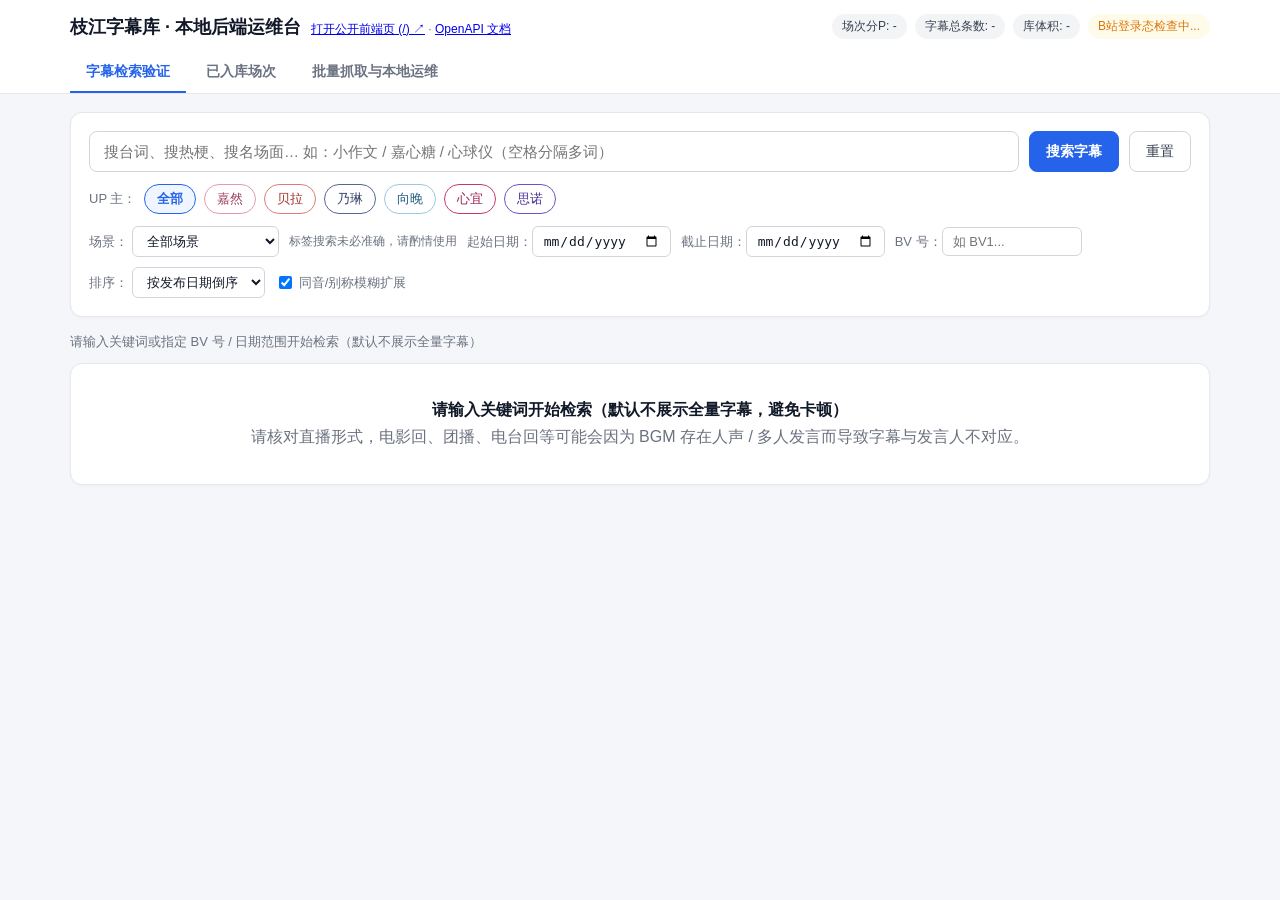
==== backend/debug_console.html @ adb880f2 "feat: initial release of Zhijiang live replay subtitle corpus & search" ====
<!doctype html>
<html lang="zh-CN">
<head>
  <meta charset="utf-8" />
  <meta name="viewport" content="width=device-width, initial-scale=1" />
  <title>枝江字幕库 · 本地后端调试台</title>
  <style>
    :root {
      --bg: #f4f6f9;
      --surface: #ffffff;
      --border: #e5e7eb;
      --text: #111827;
      --muted: #6b7280;
      --primary: #2563eb;
      --primary-soft: #eff6ff;
      --ok: #059669;
      --ok-soft: #ecfdf5;
      --warn: #d97706;
      --warn-soft: #fffbeb;
      --purple: #6d28d9;
      --purple-soft: #f5f3ff;
    }
    * { box-sizing: border-box; }
    body {
      margin: 0;
      background: var(--bg);
      color: var(--text);
      font-family: -apple-system, BlinkMacSystemFont, "Segoe UI", "PingFang SC", "Microsoft YaHei", sans-serif;
    }
    header { background: var(--surface); border-bottom: 1px solid var(--border); position: sticky; top: 0; z-index: 20; }
    .header-inner {
      max-width: 1180px; margin: 0 auto; padding: 14px 20px;
      display: flex; flex-wrap: wrap; align-items: center; justify-content: space-between; gap: 12px;
    }
    .brand { display: flex; align-items: baseline; gap: 10px; }
    .brand h1 { margin: 0; font-size: 18px; font-weight: 700; }
    .brand span { font-size: 12px; color: var(--muted); }
    .stat-pills { display: flex; flex-wrap: wrap; gap: 8px; align-items: center; font-size: 12px; }
    .pill { padding: 4px 10px; border-radius: 999px; background: #f3f4f6; color: #374151; font-weight: 500; }
    .pill.ok { background: var(--ok-soft); color: var(--ok); }
    .pill.warn { background: var(--warn-soft); color: var(--warn); cursor: pointer; }
    .tabs { max-width: 1180px; margin: 0 auto; padding: 0 20px; display: flex; gap: 4px; }
    .tab-btn {
      background: transparent; border: none; border-bottom: 2px solid transparent;
      padding: 10px 16px; font-size: 14px; font-weight: 600; color: var(--muted); cursor: pointer;
    }
    .tab-btn.active { color: var(--primary); border-bottom-color: var(--primary); }
    .container { max-width: 1180px; margin: 18px auto 56px; padding: 0 20px; }
    .panel {
      background: var(--surface); border: 1px solid var(--border); border-radius: 12px;
      padding: 18px; margin-bottom: 16px; box-shadow: 0 1px 3px rgba(0,0,0,0.03);
    }
    .search-bar { display: flex; gap: 10px; flex-wrap: wrap; }
    .search-bar input[type="text"] {
      flex: 1; min-width: 260px; padding: 11px 14px; font-size: 15px;
      border: 1px solid #d1d5db; border-radius: 8px; outline: none;
    }
    .search-bar input[type="text"]:focus { border-color: var(--primary); box-shadow: 0 0 0 3px rgba(37,99,235,0.12); }
    button.btn {
      padding: 9px 16px; border-radius: 8px; border: 1px solid var(--primary);
      background: var(--primary); color: #fff; font-size: 14px; font-weight: 600; cursor: pointer;
    }
    button.btn:hover { background: #1d4ed8; }
    button.btn.sec { background: #fff; color: #374151; border-color: #d1d5db; font-weight: 500; }
    button.btn.sec:hover { background: #f9fafb; }
    button.btn:disabled { opacity: 0.45; cursor: not-allowed; }
    .chips { display: flex; flex-wrap: wrap; gap: 8px; margin-top: 12px; align-items: center; }
    .chip {
      padding: 5px 12px; border-radius: 999px; border: 1px solid #d1d5db;
      background: #fff; font-size: 13px; cursor: pointer; color: #374151;
    }
    .chip.active { background: var(--primary-soft); border-color: var(--primary); color: var(--primary); font-weight: 600; }
    .filters-row {
      display: flex; flex-wrap: wrap; gap: 10px; margin-top: 12px; align-items: center;
      font-size: 13px; color: var(--muted);
    }
    .filters-row select, .filters-row input {
      padding: 6px 10px; border: 1px solid #d1d5db; border-radius: 6px;
      font-size: 13px; background: #fff; color: var(--text);
    }
    .toolbar { display: flex; justify-content: space-between; align-items: center; margin: 8px 0 12px; font-size: 13px; color: var(--muted); }
    .card {
      background: var(--surface); border: 1px solid var(--border); border-radius: 10px;
      padding: 14px 16px; margin-bottom: 10px;
    }
    .card-meta { display: flex; flex-wrap: wrap; gap: 8px; align-items: center; font-size: 12.5px; color: var(--muted); margin-bottom: 8px; }
    .badge { padding: 2px 8px; border-radius: 6px; font-weight: 600; font-size: 12px; }
    .badge.up { background: var(--primary-soft); color: var(--primary); }
    .badge.scene { background: var(--purple-soft); color: var(--purple); }
    .badge.time { background: #f3f4f6; color: #111827; font-family: ui-monospace, SFMono-Regular, Menlo, monospace; }
    .sub-text { font-size: 16px; line-height: 1.65; color: #0f172a; }
    mark { background: #fef08a; color: #111827; padding: 0 2px; border-radius: 3px; }
    .card-foot {
      margin-top: 8px; display: flex; flex-wrap: wrap; justify-content: space-between;
      align-items: center; gap: 8px; font-size: 12px; color: var(--muted);
    }
    .card-actions { display: flex; gap: 10px; align-items: center; }
    .link-btn {
      background: none; border: none; color: var(--primary); cursor: pointer;
      padding: 2px 4px; font-size: 12.5px; text-decoration: none;
    }
    .link-btn:hover { text-decoration: underline; }
    .ctx-box {
      margin-top: 10px; padding: 10px 12px; background: #f8fafc;
      border-left: 3px solid #cbd5e1; border-radius: 6px; font-size: 13px; line-height: 1.6;
    }
    .ctx-line { display: flex; gap: 10px; padding: 2px 0; }
    .ctx-line.hit { font-weight: 600; color: var(--primary); }
    .ctx-ts { color: var(--muted); font-family: monospace; min-width: 68px; }
    .grid-2 { display: grid; grid-template-columns: repeat(auto-fit, minmax(320px, 1fr)); gap: 16px; }
    table { width: 100%; border-collapse: collapse; font-size: 13px; }
    th, td { text-align: left; padding: 9px 10px; border-bottom: 1px solid var(--border); }
    th { background: #f9fafb; font-weight: 600; color: #374151; }
    .log-box {
      background: #0f172a; color: #e2e8f0; font-family: ui-monospace, SFMono-Regular, Menlo, Consolas, monospace;
      font-size: 12px; line-height: 1.55; padding: 12px; border-radius: 8px;
      max-height: 320px; overflow-y: auto; white-space: pre-wrap;
    }
    .qr-wrap { display: flex; gap: 16px; align-items: center; margin-top: 12px; }
    .qr-wrap img { width: 168px; height: 168px; border: 1px solid var(--border); border-radius: 8px; padding: 6px; background: #fff; }
    .hidden { display: none !important; }
    .empty { text-align: center; padding: 36px 16px; color: var(--muted); }
  </style>
</head>
<body>
<header>
  <div class="header-inner">
    <div class="brand">
      <h1>枝江字幕库 · 本地后端运维台</h1>
      <span><a href="/" target="_blank">打开公开前端页 (/) ↗</a> · <a href="/docs" target="_blank">OpenAPI 文档</a></span>
    </div>
    <div class="stat-pills">
      <span class="pill" id="statVideos">场次分P: -</span>
      <span class="pill" id="statLines">字幕总条数: -</span>
      <span class="pill" id="statSize">库体积: -</span>
      <span class="pill warn" id="authBadge" onclick="switchTab('ingest')">B站登录态检查中...</span>
    </div>
  </div>
  <div class="tabs">
    <button class="tab-btn active" id="tab-search" onclick="switchTab('search')">字幕检索验证</button>
    <button class="tab-btn" id="tab-videos" onclick="switchTab('videos')">已入库场次</button>
    <button class="tab-btn" id="tab-ingest" onclick="switchTab('ingest')">批量抓取与本地运维</button>
  </div>
</header>

<main class="container">
  <section id="view-search">
    <div class="panel">
      <div class="search-bar">
        <input id="qInput" type="text" placeholder="搜台词、搜热梗、搜名场面… 如：小作文 / 嘉心糖 / 心球仪（空格分隔多词）" />
        <button class="btn" onclick="runSearch(1)">搜索字幕</button>
        <button class="btn sec" onclick="resetFilters()">重置</button>
      </div>
      <div class="chips" id="upChips">
        <span style="font-size:13px;color:var(--muted);">UP 主：</span>
        <button class="chip active" data-up="" onclick="toggleUp(this)">全部</button>
        <button class="chip" data-up="嘉然" style="border-color:#e799b0;color:#9c3a5a;" onclick="toggleUp(this)">嘉然</button>
        <button class="chip" data-up="贝拉" style="border-color:#db7d74;color:#a13a31;" onclick="toggleUp(this)">贝拉</button>
        <button class="chip" data-up="乃琳" style="border-color:#576690;color:#364369;" onclick="toggleUp(this)">乃琳</button>
        <button class="chip" data-up="向晚" style="border-color:#9ac8e2;color:#225f80;" onclick="toggleUp(this)">向晚</button>
        <button class="chip" data-up="心宜" style="border-color:#c93773;color:#9d2256;" onclick="toggleUp(this)">心宜</button>
        <button class="chip" data-up="思诺" style="border-color:#7252c0;color:#513399;" onclick="toggleUp(this)">思诺</button>
      </div>
      <div class="filters-row">
        <label>场景：
          <select id="sceneFilter" onchange="if(hasQuery()) runSearch(1)">
            <option value="">全部场景</option>
            <option value="solo">单播 (solo)</option>
            <option value="duo">双播 (duo)</option>
            <option value="group">团播 (group)</option>
            <option value="special">特别场次 (special)</option>
            <option value="unknown">未标注 (unknown)</option>
          </select>
        </label>
        <span style="font-size:12px;color:var(--muted);">标签搜索未必准确，请酌情使用</span>
        <label>起始日期：<input id="dateFrom" type="date" onchange="if(hasQuery()) runSearch(1)" /></label>
        <label>截止日期：<input id="dateTo" type="date" onchange="if(hasQuery()) runSearch(1)" /></label>
        <label>BV 号：<input id="bvidFilter" type="text" placeholder="如 BV1..." style="width:140px;" /></label>
        <label>排序：
          <select id="sortFilter" onchange="if(hasQuery()) runSearch(1)">
            <option value="date_desc">按发布日期倒序</option>
            <option value="date_asc">按发布日期正序</option>
            <option value="relevance">按关键词相关度</option>
          </select>
        </label>
        <label style="display:inline-flex;align-items:center;gap:4px;cursor:pointer;">
          <input id="fuzzyToggle" type="checkbox" checked onchange="if(hasQuery()) runSearch(1)" />
          同音/别称模糊扩展
        </label>
      </div>
    </div>

    <div class="toolbar">
      <div id="searchSummary">请输入关键词或指定 BV 号 / 日期范围开始检索（默认不展示全量字幕）</div>
      <div id="debugPagerTop" style="display:flex;gap:6px;align-items:center;"></div>
    </div>
    <div id="searchResults">
      <div class="panel empty">
        <div style="font-weight:600;color:var(--text);margin-bottom:6px;">请输入关键词开始检索（默认不展示全量字幕，避免卡顿）</div>
        <div>请核对直播形式，电影回、团播、电台回等可能会因为 BGM 存在人声 / 多人发言而导致字幕与发言人不对应。</div>
      </div>
    </div>
    <div class="toolbar" style="justify-content:flex-end;">
      <div id="debugPagerBottom" style="display:flex;gap:6px;align-items:center;"></div>
    </div>
  </section>

  <section id="view-videos" class="hidden">
    <div class="panel">
      <div class="filters-row" style="margin-top:0;">
        <label>UP 主：
          <select id="vUpFilter" onchange="loadVideos()">
            <option value="">全部</option>
            <option value="嘉然">嘉然</option>
            <option value="贝拉">贝拉</option>
            <option value="乃琳">乃琳</option>
            <option value="向晚">向晚</option>
            <option value="心宜">心宜</option>
            <option value="思诺">思诺</option>
          </select>
        </label>
        <label>场景：
          <select id="vSceneFilter" onchange="loadVideos()">
            <option value="">全部</option>
            <option value="solo">solo</option>
            <option value="duo">duo</option>
            <option value="group">group</option>
            <option value="special">special</option>
            <option value="unknown">unknown</option>
          </select>
        </label>
        <label>状态：
          <select id="vStatusFilter" onchange="loadVideos()">
            <option value="">全部</option>
            <option value="ok">ok（已入库字幕）</option>
            <option value="no_subtitle">no_subtitle</option>
            <option value="pending">pending</option>
          </select>
        </label>
        <button class="btn sec" onclick="loadVideos()">刷新列表</button>
        <button class="btn sec" onclick="triggerSceneTag()">运行轻量场景初筛</button>
        <button class="btn sec" onclick="triggerOptimizeDb()">压缩优化索引</button>
      </div>
    </div>
    <div class="panel" style="padding:0;overflow:auto;">
      <table>
        <thead>
          <tr>
            <th>UP 主</th>
            <th>发布日期</th>
            <th>BV 号 / 分P</th>
            <th>场次标题</th>
            <th>字幕条数</th>
            <th>状态</th>
            <th>场景标签</th>
            <th>操作</th>
          </tr>
        </thead>
        <tbody id="videosTbody"></tbody>
      </table>
    </div>
  </section>

  <section id="view-ingest" class="hidden">
    <div class="grid-2">
      <div class="panel">
        <h3 style="margin:0 0 8px;">1. B 站登录态配置（仅存于本地 .env）</h3>
        <div id="authDetail" style="font-size:13px;color:var(--muted);margin-bottom:12px;">正在检测登录态...</div>
        <button class="btn" onclick="startQrLogin()">生成 B 站扫码登录二维码</button>
        <div id="qrArea" class="qr-wrap hidden">
          <img id="qrImg" alt="B站登录二维码" />
          <div style="font-size:13px;line-height:1.6;">
            <div><b>请使用手机 B 站 App 扫码</b></div>
            <div id="qrStatus" style="color:var(--primary);margin-top:4px;">等待扫码...</div>
          </div>
        </div>
        <hr style="border:none;border-top:1px solid var(--border);margin:16px 0;" />
        <div style="font-size:13px;font-weight:600;margin-bottom:6px;">或手动粘贴 Cookie / SESSDATA：</div>
        <div style="display:flex;gap:8px;">
          <input id="cookieInput" type="password" placeholder="粘贴完整 Cookie 或 SESSDATA 值" style="flex:1;padding:8px 10px;border:1px solid #d1d5db;border-radius:6px;" />
          <button class="btn sec" onclick="saveManualCookie()">保存并校验</button>
        </div>
      </div>

      <div class="panel">
        <h3 style="margin:0 0 8px;">2. 从「直播回放」合集增量抓取</h3>
        <div style="font-size:12.5px;color:var(--muted);margin-bottom:12px;">
          已完整入库的 BV 号会秒级跳过（不发 HTTP 请求），可放心分批或断点续抓。
        </div>
        <div class="filters-row" style="margin-top:0;">
          <label>目标成员：
            <select id="ingTarget">
              <option value="all">全部 6 位成员</option>
              <option value="嘉然">嘉然（series 222940）</option>
              <option value="贝拉">贝拉（series 222938）</option>
              <option value="乃琳">乃琳（series 222754）</option>
              <option value="向晚">向晚（series 222748）</option>
              <option value="心宜">心宜（series 3698069）</option>
              <option value="思诺">思诺（series 3692011）</option>
            </select>
          </label>
          <label>每人抓取场次：
            <input id="ingLimit" type="number" value="20" min="0" max="5000" style="width:82px;" />
            <span style="font-size:12px;">(0=全部)</span>
          </label>
        </div>
        <div class="filters-row">
          <label>起始日期：<input id="ingSince" type="date" /></label>
          <label>截止日期：<input id="ingUntil" type="date" /></label>
        </div>
        <div style="margin-top:12px;display:flex;gap:10px;align-items:center;">
          <button class="btn" id="startIngestBtn" onclick="startIngest()">开始抓取并入库</button>
          <span id="ingestStatusText" style="font-size:13px;color:var(--muted);">空闲</span>
        </div>
      </div>
    </div>

    <div class="panel">
      <div style="display:flex;justify-content:space-between;align-items:center;margin-bottom:8px;">
        <b>抓取实时日志</b>
        <button class="btn sec" style="padding:4px 10px;font-size:12px;" onclick="pollIngestStatus()">刷新日志</button>
      </div>
      <div id="ingestLog" class="log-box">暂无抓取任务日志。</div>
    </div>
  </section>
</main>

<script>
let selectedUps = new Set();
let currentPage = 1;
let totalPages = 0;
const pageLimit = 20;
let qrTimer = null;
let ingestTimer = null;

function hasQuery() {
  return Boolean(
    document.getElementById('qInput').value.trim() ||
    document.getElementById('bvidFilter').value.trim() ||
    document.getElementById('dateFrom').value ||
    document.getElementById('dateTo').value
  );
}

function esc(s) {
  return (s || '').replace(/[&<>"]/g, c => ({'&':'&amp;','<':'&lt;','>':'&gt;','"':'&quot;'}[c]));
}

function highlight(text, q, expandedMap) {
  let out = esc(text);
  const terms = new Set((q || '').trim().split(/\s+/).filter(Boolean));
  if (expandedMap) {
    for (const arr of Object.values(expandedMap)) {
      for (const v of arr) terms.add(v);
    }
  }
  const sorted = Array.from(terms).sort((a, b) => b.length - a.length);
  for (const t of sorted) {
    const safe = t.replace(/[.*+?^${}()|[\]\\]/g, '\\$&');
    out = out.replace(new RegExp(safe, 'gi'), m => `<mark>${m}</mark>`);
  }
  return out;
}

function copyText(text, btn) {
  navigator.clipboard.writeText(text).then(() => {
    const old = btn.textContent;
    btn.textContent = '已复制 ✓';
    setTimeout(() => btn.textContent = old, 1200);
  });
}

function switchTab(tab) {
  for (const name of ['search', 'videos', 'ingest']) {
    document.getElementById('view-' + name).classList.toggle('hidden', name !== tab);
    document.getElementById('tab-' + name).classList.toggle('active', name === tab);
  }
  if (tab === 'videos') loadVideos();
  if (tab === 'ingest') { checkAuth(); pollIngestStatus(); }
}

function toggleUp(el) {
  const up = el.dataset.up || '';
  if (!up) {
    selectedUps.clear();
  } else if (selectedUps.has(up)) {
    selectedUps.delete(up);
  } else {
    selectedUps.add(up);
  }
  document.querySelectorAll('#upChips .chip').forEach(c => {
    const key = c.dataset.up || '';
    c.classList.toggle('active', key === '' ? selectedUps.size === 0 : selectedUps.has(key));
  });
  if (hasQuery()) runSearch(1);
}

function resetFilters() {
  document.getElementById('qInput').value = '';
  document.getElementById('sceneFilter').value = '';
  document.getElementById('dateFrom').value = '';
  document.getElementById('dateTo').value = '';
  document.getElementById('bvidFilter').value = '';
  document.getElementById('sortFilter').value = 'date_desc';
  selectedUps.clear();
  document.querySelectorAll('#upChips .chip').forEach(c => c.classList.toggle('active', c.dataset.up === ''));
  document.getElementById('searchSummary').textContent = '请输入关键词或指定 BV 号 / 日期范围开始检索（默认不展示全量字幕）';
  document.getElementById('debugPagerTop').innerHTML = '';
  document.getElementById('debugPagerBottom').innerHTML = '';
  document.getElementById('searchResults').innerHTML = '<div class="panel empty"><div style="font-weight:600;color:var(--text);margin-bottom:6px;">请输入关键词开始检索（默认不展示全量字幕，避免卡顿）</div><div>请核对直播形式，电影回、团播、电台回等可能会因为 BGM 存在人声 / 多人发言而导致字幕与发言人不对应。</div></div>';
}

async function loadStats() {
  const r = await fetch('/api/v1/stats');
  const s = await r.json();
  document.getElementById('statVideos').textContent = `场次分P: ${s.video_parts_ok} / ${s.video_parts_total}`;
  document.getElementById('statLines').textContent = `字幕总条数: ${s.subtitles_total.toLocaleString()}`;
  document.getElementById('statSize').textContent = `库体积: ${s.db_size_mb} MB`;
}

async function checkAuth() {
  const r = await fetch('/api/v1/admin/auth/status');
  const a = await r.json();
  const badge = document.getElementById('authBadge');
  const detail = document.getElementById('authDetail');
  if (a.is_login) {
    badge.className = 'pill ok';
    badge.textContent = `B站已登录: ${a.uname || a.mid}`;
    detail.innerHTML = `<span style="color:var(--ok);font-weight:600;">已登录 B 站账号：${esc(a.uname)} (UID: ${a.mid})</span>`;
  } else {
    badge.className = 'pill warn';
    badge.textContent = '未登录 B 站（点此登录）';
    detail.innerHTML = `<span style="color:var(--warn);font-weight:600;">当前未检测到有效 B 站登录态。</span>抓取官方 AI 字幕（ai-zh）需要先扫码登录或填写 SESSDATA。`;
  }
}

function renderDebugPagers() {
  const html = totalPages > 1 ? `
    <button class="btn sec" style="padding:4px 9px;font-size:12px;" onclick="runSearch(1)" ${currentPage <= 1 ? 'disabled' : ''}>首页</button>
    <button class="btn sec" style="padding:4px 9px;font-size:12px;" onclick="runSearch(${currentPage - 1})" ${currentPage <= 1 ? 'disabled' : ''}>上一页</button>
    <span style="font-size:12px;">第 ${currentPage} / ${totalPages} 页</span>
    <button class="btn sec" style="padding:4px 9px;font-size:12px;" onclick="runSearch(${currentPage + 1})" ${currentPage >= totalPages ? 'disabled' : ''}>下一页</button>
    <button class="btn sec" style="padding:4px 9px;font-size:12px;" onclick="runSearch(${totalPages})" ${currentPage >= totalPages ? 'disabled' : ''}>末页</button>
    <input type="number" min="1" max="${totalPages}" value="${currentPage}" style="width:56px;padding:3px 6px;font-size:12px;" onkeydown="if(event.key==='Enter') runSearch(parseInt(this.value||'1',10))" />
  ` : '';
  document.getElementById('debugPagerTop').innerHTML = html;
  document.getElementById('debugPagerBottom').innerHTML = html;
}

async function runSearch(page) {
  if (!hasQuery()) {
    resetFilters();
    return;
  }
  currentPage = Math.max(1, page || 1);
  const offset = (currentPage - 1) * pageLimit;
  const q = document.getElementById('qInput').value.trim();
  const params = new URLSearchParams();
  if (q) params.set('q', q);
  if (selectedUps.size > 0) params.set('up_name', Array.from(selectedUps).join(','));
  const scene = document.getElementById('sceneFilter').value;
  const df = document.getElementById('dateFrom').value;
  const dt = document.getElementById('dateTo').value;
  const bv = document.getElementById('bvidFilter').value.trim();
  const sort = document.getElementById('sortFilter').value;
  const fuzzy = document.getElementById('fuzzyToggle').checked;
  if (scene) params.set('scene_type', scene);
  if (df) params.set('date_from', df);
  if (dt) params.set('date_to', dt);
  if (bv) params.set('bvid', bv);
  params.set('sort', sort);
  params.set('fuzzy', fuzzy ? 'true' : 'false');
  params.set('limit', pageLimit);
  params.set('offset', offset);

  const r = await fetch('/api/v1/search?' + params.toString());
  const data = await r.json();
  const p = data.pagination;
  totalPages = p.total_pages || 0;
  const startNum = p.total === 0 ? 0 : p.offset + 1;
  const endNum = p.offset + data.items.length;
  let expNote = '';
  if (data.fuzzy_expanded && Object.keys(data.fuzzy_expanded).length) {
    const parts = Object.entries(data.fuzzy_expanded).map(([k, v]) => `${k} → ${v.join(' / ')}`);
    expNote = ` ｜ 同音扩展：${parts.join('；')}`;
  }
  document.getElementById('searchSummary').textContent =
    `共命中 ${p.total.toLocaleString()} 条字幕（当前显示 ${startNum} - ${endNum}）${expNote}`;
  renderDebugPagers();

  const box = document.getElementById('searchResults');
  if (!data.items.length) {
    box.innerHTML = `<div class="panel empty">没有找到匹配的字幕记录。</div>`;
    return;
  }

  box.innerHTML = data.items.map(it => `
    <div class="card" id="card-${it.id}">
      <div class="card-meta">
        <span class="badge up">${esc(it.up_name)}</span>
        <span class="badge scene">${esc(it.scene_type)}</span>
        <span class="badge time">${esc(it.start_hms)} ~ ${esc(it.end_hms)}</span>
        <span>(${it.start_sec.toFixed(2)}s - ${it.end_sec.toFixed(2)}s)</span>
        <span>${esc(it.pub_date)}</span>
        <span><b>${esc(it.bvid)}</b> P${it.page}</span>
      </div>
      <div class="sub-text">${highlight(it.content, q, data.fuzzy_expanded)}</div>
      <div class="card-foot">
        <div>${esc(it.title)}${it.part_title && it.part_title !== it.title ? ' · ' + esc(it.part_title) : ''}</div>
        <div class="card-actions">
          <button class="link-btn" onclick="toggleContext(${it.id}, '${esc(it.bvid)}', ${it.page}, ${it.start_sec})">查看前后上下文</button>
          <button class="link-btn" onclick="copyText('${esc(it.jump_url)}', this)">复制空降链接</button>
          <a class="link-btn" href="${esc(it.jump_url)}" target="_blank" rel="noopener noreferrer" title="若播放器被历史进度覆盖，打开后按 F5 或手动拖至 ${esc(it.start_hms)}">打开 B 站 (${esc(it.start_hms)}) ↗</a>
        </div>
      </div>
      <div class="ctx-box hidden" id="ctx-${it.id}"></div>
    </div>
  `).join('');
}

function changePage(dir) { runSearch(Math.max(0, currentOffset + dir * pageLimit)); }

async function toggleContext(subId, bvid, page, startSec) {
  const el = document.getElementById('ctx-' + subId);
  if (!el.classList.contains('hidden')) { el.classList.add('hidden'); return; }
  el.classList.remove('hidden');
  el.textContent = '正在加载前后上下文...';
  const r = await fetch(`/api/v1/videos/${encodeURIComponent(bvid)}/subtitles?page=${page}&start_sec=${Math.max(0, startSec - 25)}&end_sec=${startSec + 25}&limit=30`);
  const data = await r.json();
  if (!data.items.length) { el.textContent = '暂无上下文数据'; return; }
  el.innerHTML = data.items.map(x => `
    <div class="ctx-line ${x.id === subId ? 'hit' : ''}">
      <span class="ctx-ts">${x.start_sec.toFixed(2)}s</span>
      <span>${esc(x.content)}</span>
    </div>
  `).join('');
}

async function loadVideos() {
  const params = new URLSearchParams();
  const up = document.getElementById('vUpFilter').value;
  const sc = document.getElementById('vSceneFilter').value;
  const st = document.getElementById('vStatusFilter').value;
  if (up) params.set('up_name', up);
  if (sc) params.set('scene_type', sc);
  if (st) params.set('status', st); else params.set('status', '');
  params.set('limit', 100);
  const r = await fetch('/api/v1/videos?' + params.toString());
  const data = await r.json();
  const tbody = document.getElementById('videosTbody');
  if (!data.items.length) { tbody.innerHTML = '<tr><td colspan="8" class="empty">暂无已入库场次</td></tr>'; return; }
  tbody.innerHTML = data.items.map(v => {
    const vUrl = v.page > 1 ? `https://www.bilibili.com/video/${esc(v.bvid)}/?p=${v.page}` : `https://www.bilibili.com/video/${esc(v.bvid)}/`;
    return `
      <tr>
        <td><b>${esc(v.up_name)}</b></td>
        <td>${esc(v.pub_date)}</td>
        <td><a class="link-btn" href="${vUrl}" target="_blank" rel="noopener noreferrer">${esc(v.bvid)} P${v.page}</a></td>
        <td>${esc(v.title)}${v.part_title ? '<br><span style="color:var(--muted);font-size:12px;">' + esc(v.part_title) + '</span>' : ''}</td>
        <td>${v.line_count}</td>
        <td>${esc(v.subtitle_status)}</td>
        <td>
          <select onchange="patchScene('${esc(v.bvid)}', ${v.page}, this.value)" style="padding:3px 6px;border:1px solid #d1d5db;border-radius:4px;">
            ${['unknown','solo','duo','group','special'].map(opt => `<option value="${opt}" ${v.scene_type===opt?'selected':''}>${opt}</option>`).join('')}
          </select>
        </td>
        <td><button class="link-btn" onclick="searchByBvid('${esc(v.bvid)}')">搜本场</button></td>
      </tr>
    `;
  }).join('');
}

function searchByBvid(bvid) {
  document.getElementById('bvidFilter').value = bvid;
  switchTab('search');
  runSearch(1);
}

async function patchScene(bvid, page, sceneType) {
  await fetch(`/api/v1/admin/videos/${encodeURIComponent(bvid)}/scene`, {
    method: 'PATCH',
    headers: {'Content-Type': 'application/json'},
    body: JSON.stringify({ page, scene_type: sceneType, lock: true, reason: 'manual_debug_ui' })
  });
  loadStats();
}

async function triggerSceneTag() {
  const r = await fetch('/api/v1/admin/scenes/tag', { method: 'POST' });
  const data = await r.json();
  alert(`场景初筛完成：处理 ${data.processed} 个分 P（跳过人工锁定 ${data.skipped_locked} 个）`);
  loadVideos();
  loadStats();
}

async function triggerOptimizeDb() {
  const r = await fetch('/api/v1/admin/db/optimize', { method: 'POST' });
  const data = await r.json();
  alert(`索引优化完成，当前数据库体积：${data.db_size_mb} MB`);
  loadStats();
}

async function startQrLogin() {
  if (qrTimer) clearInterval(qrTimer);
  const r = await fetch('/api/v1/admin/auth/qrcode', { method: 'POST' });
  const data = await r.json();
  if (!r.ok) { alert(data.detail || '生成二维码失败'); return; }
  document.getElementById('qrArea').classList.remove('hidden');
  document.getElementById('qrImg').src = data.qr_svg_data_uri;
  document.getElementById('qrStatus').textContent = '等待扫码...';
  qrTimer = setInterval(async () => {
    const pr = await fetch('/api/v1/admin/auth/qrcode/poll?qrcode_key=' + encodeURIComponent(data.qrcode_key));
    const pd = await pr.json();
    document.getElementById('qrStatus').textContent = pd.status_text || pd.message || ('状态码: ' + pd.code);
    if (pd.code === 0) { clearInterval(qrTimer); qrTimer = null; await checkAuth(); }
    else if (pd.code === 86038) { clearInterval(qrTimer); qrTimer = null; }
  }, 2000);
}

async function saveManualCookie() {
  const val = document.getElementById('cookieInput').value.trim();
  if (!val) { alert('请先粘贴 Cookie 或 SESSDATA'); return; }
  const r = await fetch('/api/v1/admin/auth/cookie', {
    method: 'POST',
    headers: {'Content-Type': 'application/json'},
    body: JSON.stringify({ cookie: val })
  });
  const data = await r.json();
  if (!r.ok) { alert(data.detail || '保存失败'); return; }
  document.getElementById('cookieInput').value = '';
  await checkAuth();
  alert(data.is_login ? `登录验证成功！账号：${data.uname}` : 'Cookie 已保存，但 B 站返回未登录状态，请检查 SESSDATA。');
}

async function startIngest() {
  const body = {
    target: document.getElementById('ingTarget').value,
    limit: parseInt(document.getElementById('ingLimit').value || '20', 10),
    since_date: document.getElementById('ingSince').value || null,
    until_date: document.getElementById('ingUntil').value || null,
    auto_tag_scenes: true,
    force: false
  };
  const r = await fetch('/api/v1/admin/ingest/start', {
    method: 'POST',
    headers: {'Content-Type': 'application/json'},
    body: JSON.stringify(body)
  });
  const data = await r.json();
  if (!r.ok) { alert(data.detail || '启动抓取失败'); return; }
  pollIngestStatus();
  if (ingestTimer) clearInterval(ingestTimer);
  ingestTimer = setInterval(pollIngestStatus, 2000);
}

async function pollIngestStatus() {
  const r = await fetch('/api/v1/admin/ingest/status');
  const st = await r.json();
  document.getElementById('startIngestBtn').disabled = st.running;
  document.getElementById('ingestStatusText').textContent = st.running
    ? `抓取进行中（${st.current_target || '...'}）`
    : (st.last_finished_at ? `上次任务已结束：${st.last_summary || '完成'}` : '空闲');
  if (st.logs && st.logs.length) {
    const box = document.getElementById('ingestLog');
    box.textContent = st.logs.join('\n');
    box.scrollTop = box.scrollHeight;
  }
  await loadStats();
  if (!st.running && ingestTimer) { clearInterval(ingestTimer); ingestTimer = null; runSearch(0); }
}

document.getElementById('qInput').addEventListener('keydown', e => { if (e.key === 'Enter') runSearch(1); });
document.getElementById('bvidFilter').addEventListener('keydown', e => { if (e.key === 'Enter') runSearch(1); });

loadStats();
checkAuth();
</script>
</body>
</html>
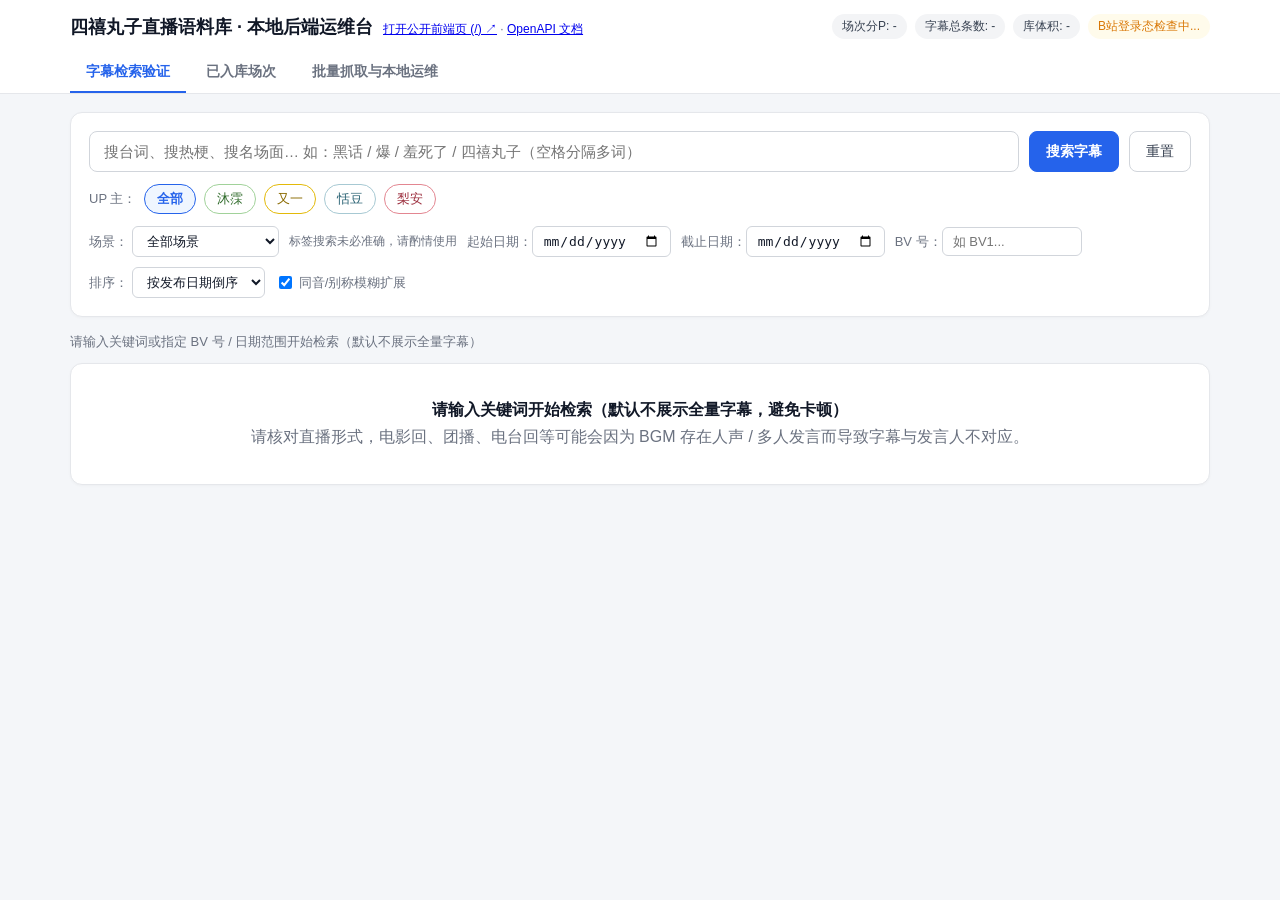
==== commit 10adab2a: "feat: adapt corpus system for SiXiWanZi (4 members) with MIT attribution" ====
--- a/backend/debug_console.html
+++ b/backend/debug_console.html
@@ -3,7 +3,7 @@
 <head>
   <meta charset="utf-8" />
   <meta name="viewport" content="width=device-width, initial-scale=1" />
-  <title>枝江字幕库 · 本地后端调试台</title>
+  <title>四禧丸子直播语料库 · 本地后端调试台</title>
   <style>
     :root {
       --bg: #f4f6f9;
@@ -126,7 +126,7 @@
 <header>
   <div class="header-inner">
     <div class="brand">
-      <h1>枝江字幕库 · 本地后端运维台</h1>
+      <h1>四禧丸子直播语料库 · 本地后端运维台</h1>
       <span><a href="/" target="_blank">打开公开前端页 (/) ↗</a> · <a href="/docs" target="_blank">OpenAPI 文档</a></span>
     </div>
     <div class="stat-pills">
@@ -147,19 +147,17 @@
   <section id="view-search">
     <div class="panel">
       <div class="search-bar">
-        <input id="qInput" type="text" placeholder="搜台词、搜热梗、搜名场面… 如：小作文 / 嘉心糖 / 心球仪（空格分隔多词）" />
+        <input id="qInput" type="text" placeholder="搜台词、搜热梗、搜名场面… 如：黑话 / 爆 / 羞死了 / 四禧丸子（空格分隔多词）" />
         <button class="btn" onclick="runSearch(1)">搜索字幕</button>
         <button class="btn sec" onclick="resetFilters()">重置</button>
       </div>
       <div class="chips" id="upChips">
         <span style="font-size:13px;color:var(--muted);">UP 主：</span>
         <button class="chip active" data-up="" onclick="toggleUp(this)">全部</button>
-        <button class="chip" data-up="嘉然" style="border-color:#e799b0;color:#9c3a5a;" onclick="toggleUp(this)">嘉然</button>
-        <button class="chip" data-up="贝拉" style="border-color:#db7d74;color:#a13a31;" onclick="toggleUp(this)">贝拉</button>
-        <button class="chip" data-up="乃琳" style="border-color:#576690;color:#364369;" onclick="toggleUp(this)">乃琳</button>
-        <button class="chip" data-up="向晚" style="border-color:#9ac8e2;color:#225f80;" onclick="toggleUp(this)">向晚</button>
-        <button class="chip" data-up="心宜" style="border-color:#c93773;color:#9d2256;" onclick="toggleUp(this)">心宜</button>
-        <button class="chip" data-up="思诺" style="border-color:#7252c0;color:#513399;" onclick="toggleUp(this)">思诺</button>
+        <button class="chip" data-up="沐霂" style="border-color:#a1d29a;color:#2e6a29;" onclick="toggleUp(this)">沐霂</button>
+        <button class="chip" data-up="又一" style="border-color:#e3ba09;color:#8a6a00;" onclick="toggleUp(this)">又一</button>
+        <button class="chip" data-up="恬豆" style="border-color:#a7c9d3;color:#2c6475;" onclick="toggleUp(this)">恬豆</button>
+        <button class="chip" data-up="梨安" style="border-color:#e38691;color:#9e3342;" onclick="toggleUp(this)">梨安</button>
       </div>
       <div class="filters-row">
         <label>场景：
@@ -211,12 +209,10 @@
         <label>UP 主：
           <select id="vUpFilter" onchange="loadVideos()">
             <option value="">全部</option>
-            <option value="嘉然">嘉然</option>
-            <option value="贝拉">贝拉</option>
-            <option value="乃琳">乃琳</option>
-            <option value="向晚">向晚</option>
-            <option value="心宜">心宜</option>
-            <option value="思诺">思诺</option>
+            <option value="沐霂">沐霂</option>
+            <option value="又一">又一</option>
+            <option value="恬豆">恬豆</option>
+            <option value="梨安">梨安</option>
           </select>
         </label>
         <label>场景：
@@ -290,13 +286,11 @@
         <div class="filters-row" style="margin-top:0;">
           <label>目标成员：
             <select id="ingTarget">
-              <option value="all">全部 6 位成员</option>
-              <option value="嘉然">嘉然（series 222940）</option>
-              <option value="贝拉">贝拉（series 222938）</option>
-              <option value="乃琳">乃琳（series 222754）</option>
-              <option value="向晚">向晚（series 222748）</option>
-              <option value="心宜">心宜（series 3698069）</option>
-              <option value="思诺">思诺（series 3692011）</option>
+              <option value="all">全部 4 位成员</option>
+              <option value="沐霂">沐霂（series 2004017）</option>
+              <option value="又一">又一（series 1975929）</option>
+              <option value="恬豆">恬豆（series 1961996）</option>
+              <option value="梨安">梨安（series 2001839）</option>
             </select>
           </label>
           <label>每人抓取场次：
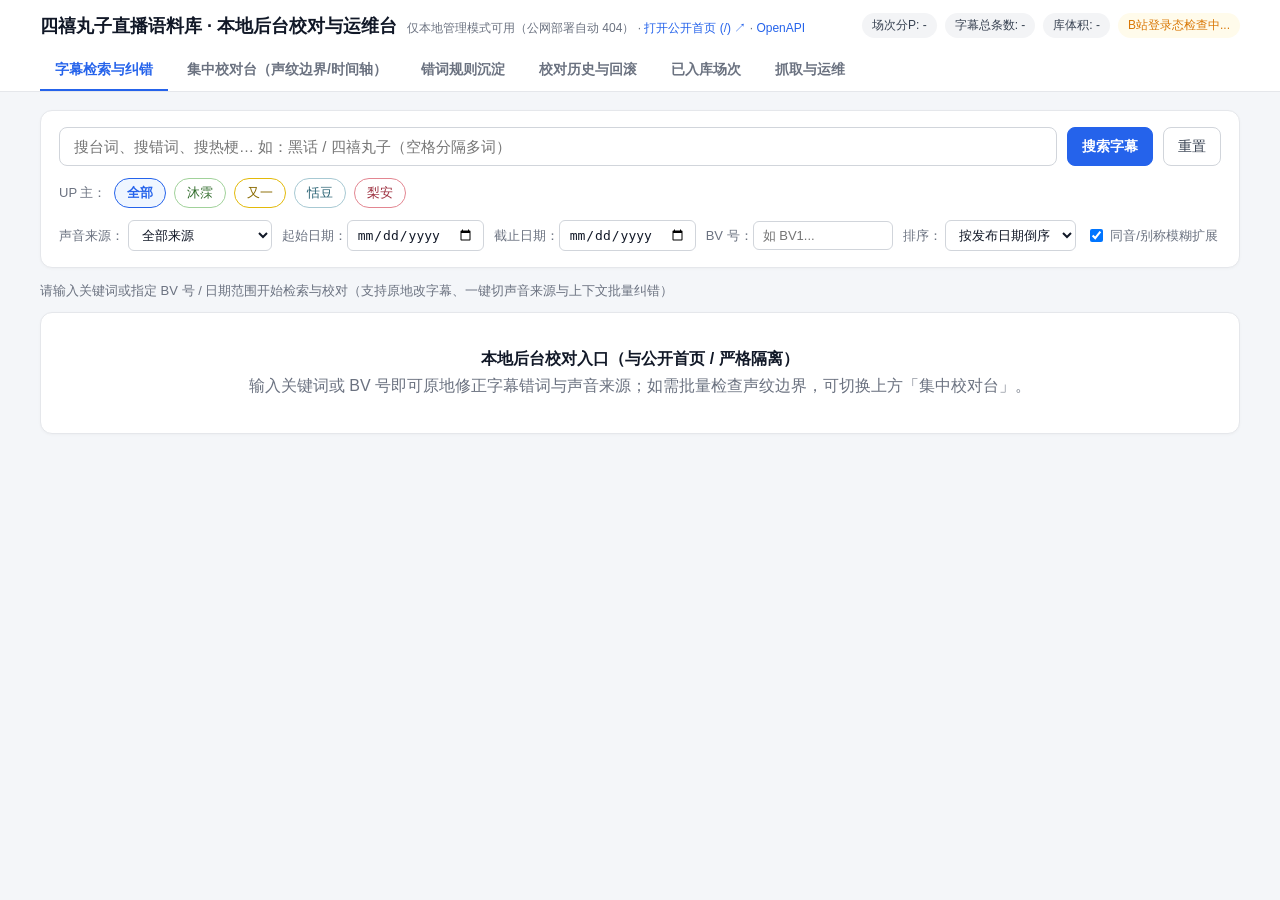
==== commit 726894ce: "feat: add 4-member CAM++ voiceprint recognition and remove legacy scene tagging" ====
--- a/backend/debug_console.html
+++ b/backend/debug_console.html
@@ -3,7 +3,7 @@
 <head>
   <meta charset="utf-8" />
   <meta name="viewport" content="width=device-width, initial-scale=1" />
-  <title>四禧丸子直播语料库 · 本地后端调试台</title>
+  <title>四禧丸子直播语料库 · 本地后台校对与运维台</title>
   <style>
     :root {
       --bg: #f4f6f9;
@@ -17,6 +17,8 @@
       --ok-soft: #ecfdf5;
       --warn: #d97706;
       --warn-soft: #fffbeb;
+      --danger: #dc2626;
+      --danger-soft: #fef2f2;
       --purple: #6d28d9;
       --purple-soft: #f5f3ff;
     }
@@ -27,42 +29,49 @@
       color: var(--text);
       font-family: -apple-system, BlinkMacSystemFont, "Segoe UI", "PingFang SC", "Microsoft YaHei", sans-serif;
     }
-    header { background: var(--surface); border-bottom: 1px solid var(--border); position: sticky; top: 0; z-index: 20; }
+    header { background: var(--surface); border-bottom: 1px solid var(--border); position: sticky; top: 0; z-index: 30; }
     .header-inner {
-      max-width: 1180px; margin: 0 auto; padding: 14px 20px;
+      max-width: 1240px; margin: 0 auto; padding: 13px 20px;
       display: flex; flex-wrap: wrap; align-items: center; justify-content: space-between; gap: 12px;
     }
-    .brand { display: flex; align-items: baseline; gap: 10px; }
+    .brand { display: flex; align-items: baseline; gap: 10px; flex-wrap: wrap; }
     .brand h1 { margin: 0; font-size: 18px; font-weight: 700; }
     .brand span { font-size: 12px; color: var(--muted); }
+    .brand a { color: var(--primary); text-decoration: none; }
+    .brand a:hover { text-decoration: underline; }
     .stat-pills { display: flex; flex-wrap: wrap; gap: 8px; align-items: center; font-size: 12px; }
     .pill { padding: 4px 10px; border-radius: 999px; background: #f3f4f6; color: #374151; font-weight: 500; }
     .pill.ok { background: var(--ok-soft); color: var(--ok); }
     .pill.warn { background: var(--warn-soft); color: var(--warn); cursor: pointer; }
-    .tabs { max-width: 1180px; margin: 0 auto; padding: 0 20px; display: flex; gap: 4px; }
+    .tabs { max-width: 1240px; margin: 0 auto; padding: 0 20px; display: flex; gap: 4px; flex-wrap: wrap; }
     .tab-btn {
       background: transparent; border: none; border-bottom: 2px solid transparent;
-      padding: 10px 16px; font-size: 14px; font-weight: 600; color: var(--muted); cursor: pointer;
+      padding: 10px 15px; font-size: 14px; font-weight: 600; color: var(--muted); cursor: pointer;
     }
     .tab-btn.active { color: var(--primary); border-bottom-color: var(--primary); }
-    .container { max-width: 1180px; margin: 18px auto 56px; padding: 0 20px; }
+    .container { max-width: 1240px; margin: 18px auto 72px; padding: 0 20px; }
     .panel {
       background: var(--surface); border: 1px solid var(--border); border-radius: 12px;
-      padding: 18px; margin-bottom: 16px; box-shadow: 0 1px 3px rgba(0,0,0,0.03);
+      padding: 16px 18px; margin-bottom: 14px; box-shadow: 0 1px 3px rgba(0,0,0,0.03);
     }
     .search-bar { display: flex; gap: 10px; flex-wrap: wrap; }
     .search-bar input[type="text"] {
-      flex: 1; min-width: 260px; padding: 11px 14px; font-size: 15px;
+      flex: 1; min-width: 260px; padding: 10px 14px; font-size: 15px;
       border: 1px solid #d1d5db; border-radius: 8px; outline: none;
     }
     .search-bar input[type="text"]:focus { border-color: var(--primary); box-shadow: 0 0 0 3px rgba(37,99,235,0.12); }
     button.btn {
-      padding: 9px 16px; border-radius: 8px; border: 1px solid var(--primary);
-      background: var(--primary); color: #fff; font-size: 14px; font-weight: 600; cursor: pointer;
+      padding: 8px 14px; border-radius: 8px; border: 1px solid var(--primary);
+      background: var(--primary); color: #fff; font-size: 13.5px; font-weight: 600; cursor: pointer;
     }
     button.btn:hover { background: #1d4ed8; }
     button.btn.sec { background: #fff; color: #374151; border-color: #d1d5db; font-weight: 500; }
     button.btn.sec:hover { background: #f9fafb; }
+    button.btn.ok { background: var(--ok); border-color: var(--ok); color: #fff; }
+    button.btn.ok:hover { background: #047857; }
+    button.btn.danger { background: #fff; color: var(--danger); border-color: #fecaca; }
+    button.btn.danger:hover { background: var(--danger-soft); }
+    button.btn.sm { padding: 4px 10px; font-size: 12px; border-radius: 6px; }
     button.btn:disabled { opacity: 0.45; cursor: not-allowed; }
     .chips { display: flex; flex-wrap: wrap; gap: 8px; margin-top: 12px; align-items: center; }
     .chip {
@@ -74,43 +83,92 @@
       display: flex; flex-wrap: wrap; gap: 10px; margin-top: 12px; align-items: center;
       font-size: 13px; color: var(--muted);
     }
-    .filters-row select, .filters-row input {
-      padding: 6px 10px; border: 1px solid #d1d5db; border-radius: 6px;
+    .filters-row select, .filters-row input[type="text"], .filters-row input[type="date"], .filters-row input[type="number"] {
+      padding: 6px 9px; border: 1px solid #d1d5db; border-radius: 6px;
       font-size: 13px; background: #fff; color: var(--text);
     }
-    .toolbar { display: flex; justify-content: space-between; align-items: center; margin: 8px 0 12px; font-size: 13px; color: var(--muted); }
+    .toolbar { display: flex; justify-content: space-between; align-items: center; margin: 8px 0 12px; font-size: 13px; color: var(--muted); flex-wrap: wrap; gap: 8px; }
     .card {
       background: var(--surface); border: 1px solid var(--border); border-radius: 10px;
-      padding: 14px 16px; margin-bottom: 10px;
-    }
-    .card-meta { display: flex; flex-wrap: wrap; gap: 8px; align-items: center; font-size: 12.5px; color: var(--muted); margin-bottom: 8px; }
-    .badge { padding: 2px 8px; border-radius: 6px; font-weight: 600; font-size: 12px; }
+      padding: 13px 16px; margin-bottom: 10px; transition: border-color .15s, background .15s;
+    }
+    .card.is-selected { border-color: var(--primary); background: #f8fbff; }
+    .card.is-external { border-left: 4px solid #cbd5e1; }
+    .card-meta { display: flex; flex-wrap: wrap; gap: 7px; align-items: center; font-size: 12.5px; color: var(--muted); margin-bottom: 8px; }
+    .badge { padding: 2px 8px; border-radius: 6px; font-weight: 600; font-size: 12px; display: inline-flex; align-items: center; gap: 4px; }
     .badge.up { background: var(--primary-soft); color: var(--primary); }
-    .badge.scene { background: var(--purple-soft); color: var(--purple); }
     .badge.time { background: #f3f4f6; color: #111827; font-family: ui-monospace, SFMono-Regular, Menlo, monospace; }
-    .sub-text { font-size: 16px; line-height: 1.65; color: #0f172a; }
+    .badge.src-host { background: var(--src-bg, #eff6ff); color: var(--src-ink, #1d4ed8); border: 1px solid var(--src-color, #bfdbfe); }
+    .badge.src-mixed { background: #fffbeb; color: #b45309; border: 1px solid #fde68a; }
+    .badge.src-external { background: #f1f5f9; color: #475569; border: 1px solid #cbd5e1; }
+    .badge.src-unknown { background: #f9fafb; color: #6b7280; border: 1px dashed #d1d5db; }
+    .badge.lock { background: var(--ok-soft); color: var(--ok); font-weight: 600; }
+    .badge.sim { background: #f8fafc; color: #475569; font-family: ui-monospace, SFMono-Regular, Menlo, monospace; border: 1px solid #e2e8f0; }
+    .sub-text { font-size: 16px; line-height: 1.65; color: #0f172a; word-break: break-word; }
     mark { background: #fef08a; color: #111827; padding: 0 2px; border-radius: 3px; }
     .card-foot {
-      margin-top: 8px; display: flex; flex-wrap: wrap; justify-content: space-between;
+      margin-top: 9px; display: flex; flex-wrap: wrap; justify-content: space-between;
       align-items: center; gap: 8px; font-size: 12px; color: var(--muted);
     }
-    .card-actions { display: flex; gap: 10px; align-items: center; }
+    .card-actions { display: flex; gap: 8px; align-items: center; flex-wrap: wrap; }
     .link-btn {
       background: none; border: none; color: var(--primary); cursor: pointer;
       padding: 2px 4px; font-size: 12.5px; text-decoration: none;
     }
     .link-btn:hover { text-decoration: underline; }
+    .quick-spk-bar {
+      display: flex; flex-wrap: wrap; gap: 5px; align-items: center;
+      margin-top: 8px; padding-top: 8px; border-top: 1px dashed #e5e7eb;
+      font-size: 12px; color: var(--muted);
+    }
+    .qspk-btn {
+      padding: 3px 8px; border-radius: 999px; border: 1px solid #d1d5db;
+      background: #fff; color: #374151; font-size: 11.5px; cursor: pointer; font-weight: 500;
+    }
+    .qspk-btn:hover { background: #f3f4f6; border-color: #9ca3af; }
+    .qspk-btn.is-cur { border-color: var(--primary); background: var(--primary-soft); color: var(--primary); font-weight: 700; }
+    .edit-box {
+      margin-top: 10px; padding: 12px; background: #f8fafc;
+      border: 1px solid #cbd5e1; border-radius: 8px;
+    }
+    .edit-box textarea {
+      width: 100%; min-height: 58px; padding: 8px 10px; font-size: 14.5px; line-height: 1.5;
+      border: 1px solid #cbd5e1; border-radius: 6px; font-family: inherit; resize: vertical;
+    }
+    .edit-row { display: flex; flex-wrap: wrap; gap: 8px; align-items: center; margin-top: 8px; font-size: 12.5px; }
+    .edit-row select, .edit-row input {
+      padding: 5px 8px; border: 1px solid #cbd5e1; border-radius: 6px; font-size: 12.5px; background: #fff;
+    }
     .ctx-box {
       margin-top: 10px; padding: 10px 12px; background: #f8fafc;
       border-left: 3px solid #cbd5e1; border-radius: 6px; font-size: 13px; line-height: 1.6;
     }
-    .ctx-line { display: flex; gap: 10px; padding: 2px 0; }
-    .ctx-line.hit { font-weight: 600; color: var(--primary); }
-    .ctx-ts { color: var(--muted); font-family: monospace; min-width: 68px; }
-    .grid-2 { display: grid; grid-template-columns: repeat(auto-fit, minmax(320px, 1fr)); gap: 16px; }
+    .ctx-toolbar {
+      display: flex; flex-wrap: wrap; gap: 6px; align-items: center;
+      margin-bottom: 8px; padding-bottom: 6px; border-bottom: 1px solid #e2e8f0; font-size: 12px; color: var(--muted);
+    }
+    .ctx-line {
+      display: flex; gap: 8px; padding: 4px 6px; align-items: center; border-radius: 5px;
+    }
+    .ctx-line:hover { background: #eef2f7; }
+    .ctx-line.hit { font-weight: 600; color: var(--primary); background: #eff6ff; }
+    .ctx-ts { color: var(--muted); font-family: monospace; min-width: 62px; font-size: 12px; }
+    .ctx-content { flex: 1; min-width: 0; }
+    .batch-bar {
+      position: sticky; top: 96px; z-index: 20;
+      background: #0f172a; color: #f8fafc; border-radius: 10px;
+      padding: 10px 14px; margin-bottom: 12px;
+      display: flex; flex-wrap: wrap; gap: 8px; align-items: center; justify-content: space-between;
+      box-shadow: 0 6px 18px rgba(15, 23, 42, 0.22);
+    }
+    .batch-bar .qspk-btn { background: #1e293b; color: #f8fafc; border-color: #475569; }
+    .batch-bar .qspk-btn:hover { background: #334155; border-color: #94a3b8; }
+    .grid-2 { display: grid; grid-template-columns: repeat(auto-fit, minmax(340px, 1fr)); gap: 16px; }
     table { width: 100%; border-collapse: collapse; font-size: 13px; }
-    th, td { text-align: left; padding: 9px 10px; border-bottom: 1px solid var(--border); }
+    th, td { text-align: left; padding: 9px 10px; border-bottom: 1px solid var(--border); vertical-align: top; }
     th { background: #f9fafb; font-weight: 600; color: #374151; }
+    .diff-old { color: #b91c1c; background: #fef2f2; padding: 1px 5px; border-radius: 4px; text-decoration: line-through; }
+    .diff-new { color: #047857; background: #ecfdf5; padding: 1px 5px; border-radius: 4px; font-weight: 600; }
     .log-box {
       background: #0f172a; color: #e2e8f0; font-family: ui-monospace, SFMono-Regular, Menlo, Consolas, monospace;
       font-size: 12px; line-height: 1.55; padding: 12px; border-radius: 8px;
@@ -120,14 +178,21 @@
     .qr-wrap img { width: 168px; height: 168px; border: 1px solid var(--border); border-radius: 8px; padding: 6px; background: #fff; }
     .hidden { display: none !important; }
     .empty { text-align: center; padding: 36px 16px; color: var(--muted); }
+    .toast {
+      position: fixed; right: 20px; bottom: 20px; z-index: 99;
+      background: #0f172a; color: #fff; padding: 10px 16px; border-radius: 8px;
+      font-size: 13px; box-shadow: 0 8px 24px rgba(0,0,0,0.22);
+      transition: opacity .2s;
+    }
+    .toast.err { background: var(--danger); }
   </style>
 </head>
 <body>
 <header>
   <div class="header-inner">
     <div class="brand">
-      <h1>四禧丸子直播语料库 · 本地后端运维台</h1>
-      <span><a href="/" target="_blank">打开公开前端页 (/) ↗</a> · <a href="/docs" target="_blank">OpenAPI 文档</a></span>
+      <h1>四禧丸子直播语料库 · 本地后台校对与运维台</h1>
+      <span>仅本地管理模式可用（公网部署自动 404） · <a href="/" target="_blank">打开公开首页 (/) ↗</a> · <a href="/docs" target="_blank">OpenAPI</a></span>
     </div>
     <div class="stat-pills">
       <span class="pill" id="statVideos">场次分P: -</span>
@@ -137,17 +202,21 @@
     </div>
   </div>
   <div class="tabs">
-    <button class="tab-btn active" id="tab-search" onclick="switchTab('search')">字幕检索验证</button>
+    <button class="tab-btn active" id="tab-search" onclick="switchTab('search')">字幕检索与纠错</button>
+    <button class="tab-btn" id="tab-review" onclick="switchTab('review')">集中校对台（声纹边界/时间轴）</button>
+    <button class="tab-btn" id="tab-rules" onclick="switchTab('rules')">错词规则沉淀</button>
+    <button class="tab-btn" id="tab-edits" onclick="switchTab('edits')">校对历史与回滚</button>
     <button class="tab-btn" id="tab-videos" onclick="switchTab('videos')">已入库场次</button>
-    <button class="tab-btn" id="tab-ingest" onclick="switchTab('ingest')">批量抓取与本地运维</button>
+    <button class="tab-btn" id="tab-ingest" onclick="switchTab('ingest')">抓取与运维</button>
   </div>
 </header>
 
 <main class="container">
+  <!-- 1. 字幕检索与单条/上下文校对 -->
   <section id="view-search">
     <div class="panel">
       <div class="search-bar">
-        <input id="qInput" type="text" placeholder="搜台词、搜热梗、搜名场面… 如：黑话 / 爆 / 羞死了 / 四禧丸子（空格分隔多词）" />
+        <input id="qInput" type="text" placeholder="搜台词、搜错词、搜热梗… 如：黑话 / 四禧丸子（空格分隔多词）" />
         <button class="btn" onclick="runSearch(1)">搜索字幕</button>
         <button class="btn sec" onclick="resetFilters()">重置</button>
       </div>
@@ -160,17 +229,14 @@
         <button class="chip" data-up="梨安" style="border-color:#e38691;color:#9e3342;" onclick="toggleUp(this)">梨安</button>
       </div>
       <div class="filters-row">
-        <label>场景：
-          <select id="sceneFilter" onchange="if(hasQuery()) runSearch(1)">
-            <option value="">全部场景</option>
-            <option value="solo">单播 (solo)</option>
-            <option value="duo">双播 (duo)</option>
-            <option value="group">团播 (group)</option>
-            <option value="special">特别场次 (special)</option>
-            <option value="unknown">未标注 (unknown)</option>
+        <label>声音来源：
+          <select id="speakerSourceFilter" onchange="if(hasQuery()) runSearch(1)">
+            <option value="all">全部来源</option>
+            <option value="host">仅主播原声</option>
+            <option value="host_verified">仅已识别主播原声</option>
+            <option value="external">仅主播无关音轨</option>
           </select>
         </label>
-        <span style="font-size:12px;color:var(--muted);">标签搜索未必准确，请酌情使用</span>
         <label>起始日期：<input id="dateFrom" type="date" onchange="if(hasQuery()) runSearch(1)" /></label>
         <label>截止日期：<input id="dateTo" type="date" onchange="if(hasQuery()) runSearch(1)" /></label>
         <label>BV 号：<input id="bvidFilter" type="text" placeholder="如 BV1..." style="width:140px;" /></label>
@@ -189,13 +255,13 @@
     </div>
 
     <div class="toolbar">
-      <div id="searchSummary">请输入关键词或指定 BV 号 / 日期范围开始检索（默认不展示全量字幕）</div>
+      <div id="searchSummary">请输入关键词或指定 BV 号 / 日期范围开始检索与校对（支持原地改字幕、一键切声音来源与上下文批量纠错）</div>
       <div id="debugPagerTop" style="display:flex;gap:6px;align-items:center;"></div>
     </div>
     <div id="searchResults">
       <div class="panel empty">
-        <div style="font-weight:600;color:var(--text);margin-bottom:6px;">请输入关键词开始检索（默认不展示全量字幕，避免卡顿）</div>
-        <div>请核对直播形式，电影回、团播、电台回等可能会因为 BGM 存在人声 / 多人发言而导致字幕与发言人不对应。</div>
+        <div style="font-weight:600;color:var(--text);margin-bottom:6px;">本地后台校对入口（与公开首页 / 严格隔离）</div>
+        <div>输入关键词或 BV 号即可原地修正字幕错词与声音来源；如需批量检查声纹边界，可切换上方「集中校对台」。</div>
       </div>
     </div>
     <div class="toolbar" style="justify-content:flex-end;">
@@ -203,6 +269,141 @@
     </div>
   </section>
 
+  <!-- 2. 集中校对台（声纹边界 & 时间轴批量校对） -->
+  <section id="view-review" class="hidden">
+    <div class="panel">
+      <div class="filters-row" style="margin-top:0;">
+        <label>校对模式：
+          <select id="rvMode" onchange="onReviewModeChange()">
+            <option value="uncertain">声纹灰色边界 + 混音（最易误判优先）</option>
+            <option value="mixed">仅含混音 (mixed)</option>
+            <option value="external">高分无关音轨（防漏判主播原声）</option>
+            <option value="timeline">按场次时间轴顺序校对（需填 BV 号）</option>
+            <option value="locked">已人工校对锁定记录</option>
+          </select>
+        </label>
+        <label>UP 主：
+          <select id="rvUp" onchange="loadReviewQueue(1)">
+            <option value="">全部</option>
+            <option value="沐霂">沐霂</option>
+            <option value="又一">又一</option>
+            <option value="恬豆">恬豆</option>
+            <option value="梨安">梨安</option>
+          </select>
+        </label>
+        <label>BV 号：<input id="rvBvid" type="text" placeholder="如 BV1..." style="width:140px;" /></label>
+        <label>分 P：<input id="rvPage" type="number" min="1" placeholder="全部" style="width:72px;" /></label>
+        <span id="rvSimRangeWrap" style="display:inline-flex;gap:6px;align-items:center;">
+          <label>相似度：<input id="rvSimMin" type="number" step="0.01" value="0.40" style="width:68px;" /></label>
+          <span>~</span>
+          <input id="rvSimMax" type="number" step="0.01" value="0.56" style="width:68px;" />
+        </span>
+        <span id="rvTimeRangeWrap" class="hidden" style="display:inline-flex;gap:6px;align-items:center;">
+          <label>起止秒：<input id="rvStartSec" type="number" min="0" step="1" placeholder="0" style="width:78px;" /></label>
+          <span>~</span>
+          <input id="rvEndSec" type="number" min="0" step="1" placeholder="不限" style="width:78px;" />
+        </span>
+        <label style="display:inline-flex;align-items:center;gap:4px;cursor:pointer;">
+          <input id="rvIncludeLocked" type="checkbox" onchange="loadReviewQueue(1)" />
+          包含已人工锁定
+        </label>
+        <button class="btn" onclick="loadReviewQueue(1)">加载队列</button>
+      </div>
+      <div style="font-size:12px;color:var(--muted);margin-top:8px;">
+        提示：勾选条目时按住 <b>Shift</b> 可连续区间多选，配合下方黑色悬浮条即可一键把整段 Re/电影/团播台词批量修正声音来源（自动锁定，重跑声纹不覆盖）。
+      </div>
+    </div>
+
+    <div id="rvBatchBar" class="batch-bar hidden">
+      <div style="display:flex;gap:8px;align-items:center;flex-wrap:wrap;">
+        <b id="rvSelectedCount">已选 0 条</b>
+        <button class="qspk-btn" onclick="selectAllReview(true)">全选本页</button>
+        <button class="qspk-btn" onclick="selectAllReview(false)">清空选择</button>
+      </div>
+      <div style="display:flex;gap:6px;align-items:center;flex-wrap:wrap;">
+        <span style="font-size:12px;color:#94a3b8;">批量改为：</span>
+        <button class="qspk-btn" onclick="batchSetReviewSpeaker('host', '沐霂')">沐霂原声</button>
+        <button class="qspk-btn" onclick="batchSetReviewSpeaker('host', '又一')">又一原声</button>
+        <button class="qspk-btn" onclick="batchSetReviewSpeaker('host', '恬豆')">恬豆原声</button>
+        <button class="qspk-btn" onclick="batchSetReviewSpeaker('host', '梨安')">梨安原声</button>
+        <button class="qspk-btn" onclick="batchSetReviewSpeaker('mixed', '')">含混音(按场次UP)</button>
+        <button class="qspk-btn" onclick="batchSetReviewSpeaker('external', '')">主播无关音轨</button>
+      </div>
+    </div>
+
+    <div class="toolbar">
+      <div id="rvSummary">点击「加载队列」开始集中校对</div>
+      <div id="rvPagerTop" style="display:flex;gap:6px;align-items:center;"></div>
+    </div>
+    <div id="rvList"></div>
+    <div class="toolbar" style="justify-content:flex-end;">
+      <div id="rvPagerBottom" style="display:flex;gap:6px;align-items:center;"></div>
+    </div>
+  </section>
+
+  <!-- 3. 高频错词全局规则沉淀 -->
+  <section id="view-rules" class="hidden">
+    <div class="panel">
+      <h3 style="margin:0 0 6px;">高频 ASR 错词沉淀为全局规则（点修 → 面修）</h3>
+      <div style="font-size:13px;color:var(--muted);margin-bottom:12px;">
+        发现专有名词、黑话或成员昵称被系统性听错时（例如 <code>甜豆包 → 恬豆包</code>），可先预览全库影响条数，再一键写入 <code>config/correction_rules.json</code> 并批量修复存量字幕（自动跳过已人工锁定的条目）。
+      </div>
+      <div class="filters-row" style="margin-top:0;">
+        <label>误识别错词：<input id="ruleWrong" type="text" placeholder="如：甜豆包" style="width:180px;" /></label>
+        <label>规范正确词：<input id="ruleRight" type="text" placeholder="如：恬豆包" style="width:180px;" /></label>
+        <label>规则备注：<input id="ruleNote" type="text" placeholder="可选说明" style="width:220px;" /></label>
+      </div>
+      <div class="filters-row">
+        <label style="display:inline-flex;align-items:center;gap:4px;cursor:pointer;">
+          <input id="ruleApplyCorpus" type="checkbox" checked />
+          保存规则后立即批量修复存量数据库
+        </label>
+        <button class="btn sec" onclick="previewGlobalRule()">1. 预览全库命中</button>
+        <button class="btn ok" onclick="applyGlobalRule()">2. 写入规则并生效</button>
+      </div>
+    </div>
+    <div id="rulePreviewBox" class="panel hidden"></div>
+  </section>
+
+  <!-- 4. 人工校对历史与一键回滚 -->
+  <section id="view-edits" class="hidden">
+    <div class="panel">
+      <div class="filters-row" style="margin-top:0;">
+        <label>按 BV 号筛选：<input id="edBvid" type="text" placeholder="留空查全部" style="width:150px;" /></label>
+        <label>修改类型：
+          <select id="edType" onchange="loadEdits(1)">
+            <option value="">全部</option>
+            <option value="text">仅改字幕</option>
+            <option value="speaker">仅改声音来源</option>
+            <option value="both">同时修改</option>
+            <option value="revert">回滚记录</option>
+          </select>
+        </label>
+        <button class="btn" onclick="loadEdits(1)">刷新日志</button>
+      </div>
+    </div>
+    <div class="toolbar">
+      <div id="edSummary">加载校对历史...</div>
+      <div id="edPager" style="display:flex;gap:6px;align-items:center;"></div>
+    </div>
+    <div class="panel" style="padding:0;overflow:auto;">
+      <table>
+        <thead>
+          <tr>
+            <th style="width:70px;">#ID</th>
+            <th style="width:130px;">时间 / 类型</th>
+            <th style="width:160px;">场次 / 位置</th>
+            <th>字幕文本变更</th>
+            <th style="width:200px;">声音来源变更</th>
+            <th style="width:130px;">备注 / 操作</th>
+          </tr>
+        </thead>
+        <tbody id="editsTbody"></tbody>
+      </table>
+    </div>
+  </section>
+
+  <!-- 5. 已入库场次 -->
   <section id="view-videos" class="hidden">
     <div class="panel">
       <div class="filters-row" style="margin-top:0;">
@@ -215,16 +416,6 @@
             <option value="梨安">梨安</option>
           </select>
         </label>
-        <label>场景：
-          <select id="vSceneFilter" onchange="loadVideos()">
-            <option value="">全部</option>
-            <option value="solo">solo</option>
-            <option value="duo">duo</option>
-            <option value="group">group</option>
-            <option value="special">special</option>
-            <option value="unknown">unknown</option>
-          </select>
-        </label>
         <label>状态：
           <select id="vStatusFilter" onchange="loadVideos()">
             <option value="">全部</option>
@@ -234,7 +425,6 @@
           </select>
         </label>
         <button class="btn sec" onclick="loadVideos()">刷新列表</button>
-        <button class="btn sec" onclick="triggerSceneTag()">运行轻量场景初筛</button>
         <button class="btn sec" onclick="triggerOptimizeDb()">压缩优化索引</button>
       </div>
     </div>
@@ -247,8 +437,8 @@
             <th>BV 号 / 分P</th>
             <th>场次标题</th>
             <th>字幕条数</th>
-            <th>状态</th>
-            <th>场景标签</th>
+            <th>字幕状态</th>
+            <th>声纹识别</th>
             <th>操作</th>
           </tr>
         </thead>
@@ -257,6 +447,7 @@
     </div>
   </section>
 
+  <!-- 6. 抓取与本地运维 -->
   <section id="view-ingest" class="hidden">
     <div class="grid-2">
       <div class="panel">
@@ -319,13 +510,227 @@
   </section>
 </main>
 
+<div id="toast" class="toast hidden"></div>
+
 <script>
+const MEMBERS = ['沐霂', '又一', '恬豆', '梨安'];
+const MEMBER_THEMES = {
+  '沐霂': { color: '#A1D29A', bg: '#F2F9F1', ink: '#2E6A29' },
+  '又一': { color: '#E3BA09', bg: '#FDF9E6', ink: '#8A6A00' },
+  '恬豆': { color: '#A7C9D3', bg: '#F1F7F9', ink: '#2C6475' },
+  '梨安': { color: '#E38691', bg: '#FDF2F4', ink: '#9E3342' }
+};
+
 let selectedUps = new Set();
 let currentPage = 1;
 let totalPages = 0;
 const pageLimit = 20;
+let lastSearchItems = new Map();
+let lastSearchQuery = '';
+let lastFuzzyExpanded = null;
+
+let rvPageNum = 1;
+let rvTotalPages = 0;
+const rvLimit = 40;
+let rvItems = [];
+let rvSelectedIds = new Set();
+let rvLastCheckedIdx = -1;
+
+let ctxCache = new Map();
+let ctxSelectedMap = new Map(); // hostSubId -> Set(subId)
+let ctxLastIdxMap = new Map();
+
+let edPageNum = 1;
 let qrTimer = null;
 let ingestTimer = null;
+let toastTimer = null;
+
+function showToast(msg, isErr) {
+  const el = document.getElementById('toast');
+  el.textContent = msg;
+  el.className = 'toast' + (isErr ? ' err' : '');
+  if (toastTimer) clearTimeout(toastTimer);
+  toastTimer = setTimeout(() => el.classList.add('hidden'), 2600);
+}
+
+function esc(s) {
+  return String(s || '').replace(/[&<>"]/g, c => ({'&':'&amp;','<':'&lt;','>':'&gt;','"':'&quot;'}[c]));
+}
+
+function highlight(text, q, expandedMap) {
+  let out = esc(text);
+  const terms = new Set((q || '').trim().split(/\s+/).filter(Boolean));
+  if (expandedMap) {
+    for (const arr of Object.values(expandedMap)) {
+      for (const v of arr) terms.add(v);
+    }
+  }
+  const sorted = Array.from(terms).sort((a, b) => b.length - a.length);
+  for (const t of sorted) {
+    const safe = t.replace(/[.*+?^${}()|[\]\\]/g, '\\$&');
+    if (safe) out = out.replace(new RegExp(safe, 'gi'), m => `<mark>${m}</mark>`);
+  }
+  return out;
+}
+
+function formatSpeakerLabelText(label, name, fallbackUp) {
+  const resolved = (name || '').trim() || (fallbackUp || '').trim();
+  if (label === 'host') return `${resolved || '主播'}原声`;
+  if (label === 'mixed') return `${resolved || '主播'}原声 · 含混音`;
+  if (label === 'external') return '主播无关音轨';
+  return '未识别来源';
+}
+
+function renderSpeakerBadge(item) {
+  const label = item.speaker_label || 'unknown';
+  const name = (item.speaker_name || '').trim() || (item.up_name || '').trim();
+  const locked = Number(item.speaker_locked || 0) === 1;
+  const sim = typeof item.speaker_sim === 'number' && !Number.isNaN(item.speaker_sim)
+    ? `${Math.round(item.speaker_sim * 100)}%`
+    : '';
+  let badgeHtml = '';
+  if (label === 'host') {
+    const t = MEMBER_THEMES[name] || { color: '#bfdbfe', bg: '#eff6ff', ink: '#1d4ed8' };
+    badgeHtml = `<span class="badge src-host" style="--src-color:${t.color};--src-bg:${t.bg};--src-ink:${t.ink};">${esc(name || '主播')}原声</span>`;
+  } else if (label === 'mixed') {
+    badgeHtml = `<span class="badge src-mixed">${esc(name ? name + '原声 · 混音' : '含混音')}</span>`;
+  } else if (label === 'external') {
+    badgeHtml = `<span class="badge src-external">主播无关音轨</span>`;
+  } else {
+    badgeHtml = `<span class="badge src-unknown">未识别来源</span>`;
+  }
+  const simHtml = sim ? `<span class="badge sim" title="CAM++ 原始声纹相似度">sim ${sim}</span>` : '';
+  const lockHtml = locked ? `<span class="badge lock" title="已人工校对锁定，重跑声纹不覆盖">✓ 来源已锁定</span>` : '';
+  const textLockHtml = Number(item.content_locked || 0) === 1
+    ? `<span class="badge lock" title="字幕正文已人工校对锁定，规则清洗不覆盖">✓ 正文已锁定</span>`
+    : '';
+  return badgeHtml + simHtml + lockHtml + textLockHtml;
+}
+
+function renderQuickSpeakerButtons(item, scope) {
+  const curL = item.speaker_label || 'unknown';
+  const curN = (item.speaker_name || '').trim();
+  const btns = MEMBERS.map(m => {
+    const isCur = curL === 'host' && curN === m;
+    return `<button type="button" class="qspk-btn ${isCur ? 'is-cur' : ''}" onclick="quickSetSpeaker(${item.id}, 'host', '${m}', '${scope}')">${m}原声</button>`;
+  });
+  const mixTarget = curN || item.up_name || '沐霂';
+  btns.push(`<button type="button" class="qspk-btn ${curL === 'mixed' ? 'is-cur' : ''}" onclick="quickSetSpeaker(${item.id}, 'mixed', '${esc(mixTarget)}', '${scope}')">含混音</button>`);
+  btns.push(`<button type="button" class="qspk-btn ${curL === 'external' ? 'is-cur' : ''}" onclick="quickSetSpeaker(${item.id}, 'external', '', '${scope}')">无关音轨</button>`);
+  return `<div class="quick-spk-bar"><span>一键改来源：</span>${btns.join('')}</div>`;
+}
+
+function renderInlineEditorHtml(item, scope) {
+  const spkLabel = item.speaker_label || 'unknown';
+  const spkName = item.speaker_name || item.up_name || '沐霂';
+  const memberOpts = MEMBERS.map(m => `<option value="${m}" ${spkName === m ? 'selected' : ''}>${m}</option>`).join('');
+  return `
+    <div class="edit-box hidden" id="edit-${scope}-${item.id}">
+      <div style="font-size:12px;color:var(--muted);margin-bottom:5px;">
+        人工修订字幕正文与声音来源（保存后自动刷新 FTS5 检索索引并加锁，防止后续自动化覆盖）：
+      </div>
+      <textarea id="edit-text-${scope}-${item.id}">${esc(item.content)}</textarea>
+      <div class="edit-row">
+        <label>声音来源：
+          <select id="edit-label-${scope}-${item.id}" onchange="toggleEditMemberSelect('${scope}', ${item.id})">
+            <option value="host" ${spkLabel === 'host' ? 'selected' : ''}>主播原声 (host)</option>
+            <option value="mixed" ${spkLabel === 'mixed' ? 'selected' : ''}>含混音 (mixed)</option>
+            <option value="external" ${spkLabel === 'external' ? 'selected' : ''}>主播无关音轨 (external)</option>
+            <option value="unknown" ${spkLabel === 'unknown' ? 'selected' : ''}>未识别 (unknown)</option>
+          </select>
+        </label>
+        <label id="edit-member-wrap-${scope}-${item.id}" class="${(spkLabel === 'external' || spkLabel === 'unknown') ? 'hidden' : ''}">成员：
+          <select id="edit-name-${scope}-${item.id}">${memberOpts}</select>
+        </label>
+        <label style="flex:1;min-width:160px;">备注：
+          <input id="edit-note-${scope}-${item.id}" type="text" placeholder="可选，如：听错字/团播串声" style="width:100%;max-width:260px;" />
+        </label>
+        <button type="button" class="btn ok sm" onclick="saveInlineEdit(${item.id}, '${scope}')">保存校对</button>
+        <button type="button" class="btn sec sm" onclick="toggleInlineEdit(${item.id}, '${scope}')">取消</button>
+      </div>
+    </div>
+  `;
+}
+
+function toggleInlineEdit(subId, scope) {
+  const el = document.getElementById(`edit-${scope}-${subId}`);
+  if (!el) return;
+  el.classList.toggle('hidden');
+  if (!el.classList.contains('hidden')) {
+    const ta = document.getElementById(`edit-text-${scope}-${subId}`);
+    if (ta) ta.focus();
+  }
+}
+
+function toggleEditMemberSelect(scope, subId) {
+  const lbl = document.getElementById(`edit-label-${scope}-${subId}`).value;
+  const wrap = document.getElementById(`edit-member-wrap-${scope}-${subId}`);
+  if (wrap) wrap.classList.toggle('hidden', lbl === 'external' || lbl === 'unknown');
+}
+
+async function saveInlineEdit(subId, scope) {
+  const textEl = document.getElementById(`edit-text-${scope}-${subId}`);
+  const lblEl = document.getElementById(`edit-label-${scope}-${subId}`);
+  const nameEl = document.getElementById(`edit-name-${scope}-${subId}`);
+  const noteEl = document.getElementById(`edit-note-${scope}-${subId}`);
+  const payload = {
+    content: textEl ? textEl.value.trim() : null,
+    speaker_label: lblEl ? lblEl.value : null,
+    speaker_name: (lblEl && (lblEl.value === 'host' || lblEl.value === 'mixed') && nameEl) ? nameEl.value : '',
+    note: noteEl ? noteEl.value.trim() : ''
+  };
+  const r = await fetch(`/api/v1/admin/subtitles/${subId}`, {
+    method: 'PATCH',
+    headers: {'Content-Type': 'application/json'},
+    body: JSON.stringify(payload)
+  });
+  const data = await r.json();
+  if (!r.ok) {
+    showToast(data.detail || '保存失败', true);
+    return;
+  }
+  showToast(data.changed ? '已保存校对并锁定 ✓' : '内容未发生变化');
+  applyUpdatedItemToViews(data.subtitle, scope);
+}
+
+async function quickSetSpeaker(subId, label, name, scope) {
+  const r = await fetch(`/api/v1/admin/subtitles/${subId}`, {
+    method: 'PATCH',
+    headers: {'Content-Type': 'application/json'},
+    body: JSON.stringify({ speaker_label: label, speaker_name: name, note: '快捷切换声音来源' })
+  });
+  const data = await r.json();
+  if (!r.ok) {
+    showToast(data.detail || '修改失败', true);
+    return;
+  }
+  showToast(`已改为 ${formatSpeakerLabelText(data.subtitle.speaker_label, data.subtitle.speaker_name, data.subtitle.up_name)} ✓`);
+  applyUpdatedItemToViews(data.subtitle, scope);
+}
+
+function applyUpdatedItemToViews(sub, scope) {
+  if (!sub) return;
+  if (lastSearchItems.has(sub.id)) {
+    const old = lastSearchItems.get(sub.id);
+    const merged = { ...old, ...sub };
+    lastSearchItems.set(sub.id, merged);
+    const card = document.getElementById(`card-search-${sub.id}`);
+    if (card) card.outerHTML = renderSearchCard(merged);
+  }
+  const rvIdx = rvItems.findIndex(x => x.id === sub.id);
+  if (rvIdx >= 0) {
+    rvItems[rvIdx] = { ...rvItems[rvIdx], ...sub };
+    const card = document.getElementById(`card-review-${sub.id}`);
+    if (card) card.outerHTML = renderReviewCard(rvItems[rvIdx], rvIdx);
+  }
+  for (const [hostId, list] of ctxCache.entries()) {
+    const idx = list.findIndex(x => x.id === sub.id);
+    if (idx >= 0) {
+      list[idx] = { ...list[idx], ...sub };
+      renderContextBox(hostId, scope.startsWith('ctx-') ? scope.slice(4) : 'search');
+    }
+  }
+}
 
 function hasQuery() {
   return Boolean(
@@ -336,26 +741,6 @@
   );
 }
 
-function esc(s) {
-  return (s || '').replace(/[&<>"]/g, c => ({'&':'&amp;','<':'&lt;','>':'&gt;','"':'&quot;'}[c]));
-}
-
-function highlight(text, q, expandedMap) {
-  let out = esc(text);
-  const terms = new Set((q || '').trim().split(/\s+/).filter(Boolean));
-  if (expandedMap) {
-    for (const arr of Object.values(expandedMap)) {
-      for (const v of arr) terms.add(v);
-    }
-  }
-  const sorted = Array.from(terms).sort((a, b) => b.length - a.length);
-  for (const t of sorted) {
-    const safe = t.replace(/[.*+?^${}()|[\]\\]/g, '\\$&');
-    out = out.replace(new RegExp(safe, 'gi'), m => `<mark>${m}</mark>`);
-  }
-  return out;
-}
-
 function copyText(text, btn) {
   navigator.clipboard.writeText(text).then(() => {
     const old = btn.textContent;
@@ -365,23 +750,21 @@
 }
 
 function switchTab(tab) {
-  for (const name of ['search', 'videos', 'ingest']) {
+  for (const name of ['search', 'review', 'rules', 'edits', 'videos', 'ingest']) {
     document.getElementById('view-' + name).classList.toggle('hidden', name !== tab);
     document.getElementById('tab-' + name).classList.toggle('active', name === tab);
   }
+  if (tab === 'review' && rvItems.length === 0) loadReviewQueue(1);
+  if (tab === 'edits') loadEdits(1);
   if (tab === 'videos') loadVideos();
   if (tab === 'ingest') { checkAuth(); pollIngestStatus(); }
 }
 
 function toggleUp(el) {
   const up = el.dataset.up || '';
-  if (!up) {
-    selectedUps.clear();
-  } else if (selectedUps.has(up)) {
-    selectedUps.delete(up);
-  } else {
-    selectedUps.add(up);
-  }
+  if (!up) selectedUps.clear();
+  else if (selectedUps.has(up)) selectedUps.delete(up);
+  else selectedUps.add(up);
   document.querySelectorAll('#upChips .chip').forEach(c => {
     const key = c.dataset.up || '';
     c.classList.toggle('active', key === '' ? selectedUps.size === 0 : selectedUps.has(key));
@@ -391,21 +774,21 @@
 
 function resetFilters() {
   document.getElementById('qInput').value = '';
-  document.getElementById('sceneFilter').value = '';
+  document.getElementById('speakerSourceFilter').value = 'all';
   document.getElementById('dateFrom').value = '';
   document.getElementById('dateTo').value = '';
   document.getElementById('bvidFilter').value = '';
   document.getElementById('sortFilter').value = 'date_desc';
   selectedUps.clear();
   document.querySelectorAll('#upChips .chip').forEach(c => c.classList.toggle('active', c.dataset.up === ''));
-  document.getElementById('searchSummary').textContent = '请输入关键词或指定 BV 号 / 日期范围开始检索（默认不展示全量字幕）';
+  document.getElementById('searchSummary').textContent = '请输入关键词或指定 BV 号 / 日期范围开始检索与校对';
   document.getElementById('debugPagerTop').innerHTML = '';
   document.getElementById('debugPagerBottom').innerHTML = '';
-  document.getElementById('searchResults').innerHTML = '<div class="panel empty"><div style="font-weight:600;color:var(--text);margin-bottom:6px;">请输入关键词开始检索（默认不展示全量字幕，避免卡顿）</div><div>请核对直播形式，电影回、团播、电台回等可能会因为 BGM 存在人声 / 多人发言而导致字幕与发言人不对应。</div></div>';
+  document.getElementById('searchResults').innerHTML = '<div class="panel empty"><div style="font-weight:600;color:var(--text);margin-bottom:6px;">请输入关键词或 BV 号开始检索校对</div><div>支持原地修改字幕文本、一键切换声音来源，并在前后上下文里批量修改连续片段。</div></div>';
 }
 
 async function loadStats() {
-  const r = await fetch('/api/v1/stats');
+  const r = await fetch('/api/v1/stats', { cache: 'no-store' });
   const s = await r.json();
   document.getElementById('statVideos').textContent = `场次分P: ${s.video_parts_ok} / ${s.video_parts_total}`;
   document.getElementById('statLines').textContent = `字幕总条数: ${s.subtitles_total.toLocaleString()}`;
@@ -428,37 +811,65 @@
   }
 }
 
-function renderDebugPagers() {
-  const html = totalPages > 1 ? `
-    <button class="btn sec" style="padding:4px 9px;font-size:12px;" onclick="runSearch(1)" ${currentPage <= 1 ? 'disabled' : ''}>首页</button>
-    <button class="btn sec" style="padding:4px 9px;font-size:12px;" onclick="runSearch(${currentPage - 1})" ${currentPage <= 1 ? 'disabled' : ''}>上一页</button>
-    <span style="font-size:12px;">第 ${currentPage} / ${totalPages} 页</span>
-    <button class="btn sec" style="padding:4px 9px;font-size:12px;" onclick="runSearch(${currentPage + 1})" ${currentPage >= totalPages ? 'disabled' : ''}>下一页</button>
-    <button class="btn sec" style="padding:4px 9px;font-size:12px;" onclick="runSearch(${totalPages})" ${currentPage >= totalPages ? 'disabled' : ''}>末页</button>
-    <input type="number" min="1" max="${totalPages}" value="${currentPage}" style="width:56px;padding:3px 6px;font-size:12px;" onkeydown="if(event.key==='Enter') runSearch(parseInt(this.value||'1',10))" />
-  ` : '';
-  document.getElementById('debugPagerTop').innerHTML = html;
-  document.getElementById('debugPagerBottom').innerHTML = html;
+function renderPagerHtml(cur, total, fnName) {
+  if (total <= 1) return '';
+  return `
+    <button class="btn sec sm" onclick="${fnName}(1)" ${cur <= 1 ? 'disabled' : ''}>首页</button>
+    <button class="btn sec sm" onclick="${fnName}(${cur - 1})" ${cur <= 1 ? 'disabled' : ''}>上一页</button>
+    <span style="font-size:12px;">第 ${cur} / ${total} 页</span>
+    <button class="btn sec sm" onclick="${fnName}(${cur + 1})" ${cur >= total ? 'disabled' : ''}>下一页</button>
+    <button class="btn sec sm" onclick="${fnName}(${total})" ${cur >= total ? 'disabled' : ''}>末页</button>
+    <input type="number" min="1" max="${total}" value="${cur}" style="width:56px;padding:3px 6px;font-size:12px;" onkeydown="if(event.key==='Enter') ${fnName}(parseInt(this.value||'1',10))" />
+  `;
+}
+
+function renderSearchCard(it) {
+  const cardMod = it.speaker_label === 'external' ? ' is-external' : '';
+  return `
+    <div class="card${cardMod}" id="card-search-${it.id}">
+      <div class="card-meta">
+        <span class="badge up">${esc(it.up_name)}</span>
+        ${renderSpeakerBadge(it)}
+        <span class="badge time">${esc(it.start_hms)} ~ ${esc(it.end_hms)}</span>
+        <span>${esc(it.pub_date)}</span>
+        <span><b>${esc(it.bvid)}</b> P${it.page}</span>
+        <span style="font-size:11.5px;color:#94a3b8;">#${it.id}</span>
+      </div>
+      <div class="sub-text">${highlight(it.content, lastSearchQuery, lastFuzzyExpanded)}</div>
+      ${renderQuickSpeakerButtons(it, 'search')}
+      ${renderInlineEditorHtml(it, 'search')}
+      <div class="card-foot">
+        <div>${esc(it.title)}${it.part_title && it.part_title !== it.title ? ' · ' + esc(it.part_title) : ''}</div>
+        <div class="card-actions">
+          <button class="btn sec sm" onclick="toggleInlineEdit(${it.id}, 'search')">校对字幕/来源</button>
+          <button class="link-btn" onclick="toggleContext(${it.id}, '${esc(it.bvid)}', ${it.page}, ${it.start_sec}, 'search')">前后上下文(可批量改)</button>
+          <button class="link-btn" onclick="jumpToTimeline('${esc(it.bvid)}', ${it.page}, ${Math.max(0, Math.floor(it.start_sec - 30))})">时间轴校对</button>
+          <button class="link-btn" onclick="copyText('${esc(it.jump_url)}', this)">复制链接</button>
+          <a class="link-btn" href="${esc(it.jump_url)}" target="_blank" rel="noopener noreferrer">打开 B 站 (${esc(it.start_hms)}) ↗</a>
+        </div>
+      </div>
+      <div class="ctx-box hidden" id="ctx-search-${it.id}"></div>
+    </div>
+  `;
 }
 
 async function runSearch(page) {
-  if (!hasQuery()) {
-    resetFilters();
-    return;
-  }
+  if (!hasQuery()) { resetFilters(); return; }
   currentPage = Math.max(1, page || 1);
   const offset = (currentPage - 1) * pageLimit;
   const q = document.getElementById('qInput').value.trim();
+  lastSearchQuery = q;
+
   const params = new URLSearchParams();
   if (q) params.set('q', q);
   if (selectedUps.size > 0) params.set('up_name', Array.from(selectedUps).join(','));
-  const scene = document.getElementById('sceneFilter').value;
+  const speakerSource = document.getElementById('speakerSourceFilter').value;
   const df = document.getElementById('dateFrom').value;
   const dt = document.getElementById('dateTo').value;
   const bv = document.getElementById('bvidFilter').value.trim();
   const sort = document.getElementById('sortFilter').value;
   const fuzzy = document.getElementById('fuzzyToggle').checked;
-  if (scene) params.set('scene_type', scene);
+  if (speakerSource && speakerSource !== 'all') params.set('speaker_source', speakerSource);
   if (df) params.set('date_from', df);
   if (dt) params.set('date_to', dt);
   if (bv) params.set('bvid', bv);
@@ -469,6 +880,7 @@
 
   const r = await fetch('/api/v1/search?' + params.toString());
   const data = await r.json();
+  lastFuzzyExpanded = data.fuzzy_expanded || null;
   const p = data.pagination;
   totalPages = p.total_pages || 0;
   const startNum = p.total === 0 ? 0 : p.offset + 1;
@@ -480,63 +892,453 @@
   }
   document.getElementById('searchSummary').textContent =
     `共命中 ${p.total.toLocaleString()} 条字幕（当前显示 ${startNum} - ${endNum}）${expNote}`;
-  renderDebugPagers();
+  const pagerHtml = renderPagerHtml(currentPage, totalPages, 'runSearch');
+  document.getElementById('debugPagerTop').innerHTML = pagerHtml;
+  document.getElementById('debugPagerBottom').innerHTML = pagerHtml;
 
   const box = document.getElementById('searchResults');
+  lastSearchItems.clear();
   if (!data.items.length) {
     box.innerHTML = `<div class="panel empty">没有找到匹配的字幕记录。</div>`;
     return;
   }
-
-  box.innerHTML = data.items.map(it => `
-    <div class="card" id="card-${it.id}">
+  data.items.forEach(it => lastSearchItems.set(it.id, it));
+  box.innerHTML = data.items.map(renderSearchCard).join('');
+}
+
+// ===== 上下文抽屉（支持勾选连续多条批量改声音来源 + 单条改正文） =====
+async function toggleContext(subId, bvid, page, startSec, scope) {
+  const el = document.getElementById(`ctx-${scope}-${subId}`);
+  if (!el) return;
+  if (!el.classList.contains('hidden')) { el.classList.add('hidden'); return; }
+  el.classList.remove('hidden');
+  el.textContent = '正在加载前后 25 秒上下文...';
+  const r = await fetch(`/api/v1/videos/${encodeURIComponent(bvid)}/subtitles?page=${page}&start_sec=${Math.max(0, startSec - 25)}&end_sec=${startSec + 25}&limit=40`);
+  const data = await r.json();
+  if (!data.items || !data.items.length) { el.textContent = '暂无上下文数据'; return; }
+  ctxCache.set(subId, data.items);
+  ctxSelectedMap.set(subId, new Set());
+  ctxLastIdxMap.set(subId, -1);
+  renderContextBox(subId, scope);
+}
+
+function renderContextBox(hostSubId, scope) {
+  const el = document.getElementById(`ctx-${scope}-${hostSubId}`);
+  const items = ctxCache.get(hostSubId);
+  if (!el || !items) return;
+  const sel = ctxSelectedMap.get(hostSubId) || new Set();
+  const selCount = sel.size;
+
+  const toolbar = `
+    <div class="ctx-toolbar">
+      <span>上下文连续校对（可勾选或 Shift 连选，已选 <b>${selCount}</b> 条）：</span>
+      <button type="button" class="qspk-btn" onclick="ctxSelectAll(${hostSubId}, '${scope}', true)">全选</button>
+      <button type="button" class="qspk-btn" onclick="ctxSelectAll(${hostSubId}, '${scope}', false)">清空</button>
+      ${selCount > 0 ? `
+        <span style="margin-left:4px;">批量改选中为：</span>
+        ${MEMBERS.map(m => `<button type="button" class="qspk-btn" onclick="ctxBatchSpeaker(${hostSubId}, '${scope}', 'host', '${m}')">${m}原声</button>`).join('')}
+        <button type="button" class="qspk-btn" onclick="ctxBatchSpeaker(${hostSubId}, '${scope}', 'mixed', '')">含混音</button>
+        <button type="button" class="qspk-btn" onclick="ctxBatchSpeaker(${hostSubId}, '${scope}', 'external', '')">无关音轨</button>
+      ` : ''}
+    </div>
+  `;
+
+  const rowsHtml = items.map((x, idx) => {
+    const checked = sel.has(x.id) ? 'checked' : '';
+    const spkText = formatSpeakerLabelText(x.speaker_label, x.speaker_name, '');
+    const lockMark = Number(x.speaker_locked || 0) === 1 ? '✓' : '';
+    const cls = x.speaker_label === 'host' ? 'src-host' : (x.speaker_label === 'mixed' ? 'src-mixed' : (x.speaker_label === 'external' ? 'src-external' : 'src-unknown'));
+    const t = MEMBER_THEMES[x.speaker_name] || {};
+    const extraVars = x.speaker_label === 'host' && t.color ? `--src-color:${t.color};--src-bg:${t.bg};--src-ink:${t.ink};` : '';
+    return `
+      <div class="ctx-line ${x.id === hostSubId ? 'hit' : ''}">
+        <input type="checkbox" ${checked} onclick="toggleCtxCheck(event, ${hostSubId}, '${scope}', ${x.id}, ${idx})" />
+        <span class="ctx-ts">${Number(x.start_sec).toFixed(1)}s</span>
+        <span class="badge ${cls}" style="${extraVars}font-size:11px;padding:1px 6px;">${esc(spkText)}${lockMark}</span>
+        <span class="ctx-content">${esc(x.content)}</span>
+        <button type="button" class="link-btn" style="font-size:11.5px;" onclick="promptEditCtxContent(${hostSubId}, '${scope}', ${x.id})">改字</button>
+      </div>
+    `;
+  }).join('');
+
+  el.innerHTML = toolbar + rowsHtml;
+}
+
+function toggleCtxCheck(event, hostSubId, scope, subId, idx) {
+  const items = ctxCache.get(hostSubId) || [];
+  const sel = ctxSelectedMap.get(hostSubId) || new Set();
+  const checked = event.target.checked;
+  const lastIdx = ctxLastIdxMap.get(hostSubId);
+  if (event.shiftKey && lastIdx >= 0 && lastIdx !== idx) {
+    const a = Math.min(lastIdx, idx);
+    const b = Math.max(lastIdx, idx);
+    for (let i = a; i <= b; i++) {
+      if (checked) sel.add(items[i].id); else sel.delete(items[i].id);
+    }
+  } else {
+    if (checked) sel.add(subId); else sel.delete(subId);
+  }
+  ctxLastIdxMap.set(hostSubId, idx);
+  ctxSelectedMap.set(hostSubId, sel);
+  renderContextBox(hostSubId, scope);
+}
+
+function ctxSelectAll(hostSubId, scope, flag) {
+  const items = ctxCache.get(hostSubId) || [];
+  const sel = new Set(flag ? items.map(x => x.id) : []);
+  ctxSelectedMap.set(hostSubId, sel);
+  renderContextBox(hostSubId, scope);
+}
+
+async function ctxBatchSpeaker(hostSubId, scope, label, name) {
+  const ids = Array.from(ctxSelectedMap.get(hostSubId) || []);
+  if (!ids.length) return;
+  const r = await fetch('/api/v1/admin/subtitles/batch-speaker', {
+    method: 'POST',
+    headers: {'Content-Type': 'application/json'},
+    body: JSON.stringify({ subtitle_ids: ids, speaker_label: label, speaker_name: name || null, note: '上下文批量校对' })
+  });
+  const data = await r.json();
+  if (!r.ok) { showToast(data.detail || '批量修改失败', true); return; }
+  showToast(`已批量修改 ${data.updated} 条声音来源 ✓`);
+  const items = ctxCache.get(hostSubId) || [];
+  const idSet = new Set(ids);
+  items.forEach(x => {
+    if (idSet.has(x.id)) {
+      x.speaker_label = label;
+      x.speaker_name = (label === 'external' || label === 'unknown') ? '' : (name || x.speaker_name || '');
+      x.speaker_locked = 1;
+      applyUpdatedItemToViews(x, 'ctx-' + scope);
+    }
+  });
+  ctxSelectedMap.set(hostSubId, new Set());
+  renderContextBox(hostSubId, scope);
+}
+
+async function promptEditCtxContent(hostSubId, scope, subId) {
+  const items = ctxCache.get(hostSubId) || [];
+  const target = items.find(x => x.id === subId);
+  if (!target) return;
+  const next = window.prompt('修改该条字幕正文：', target.content);
+  if (next === null || next.trim() === '' || next.trim() === target.content) return;
+  const r = await fetch(`/api/v1/admin/subtitles/${subId}`, {
+    method: 'PATCH',
+    headers: {'Content-Type': 'application/json'},
+    body: JSON.stringify({ content: next.trim(), note: '上下文快速改字' })
+  });
+  const data = await r.json();
+  if (!r.ok) { showToast(data.detail || '改字失败', true); return; }
+  showToast('字幕已更新并锁定 ✓');
+  applyUpdatedItemToViews(data.subtitle, 'ctx-' + scope);
+}
+
+// ===== 2. 集中校对台（声纹灰色边界 / 混音 / 时间轴批量） =====
+function onReviewModeChange() {
+  const mode = document.getElementById('rvMode').value;
+  document.getElementById('rvSimRangeWrap').classList.toggle('hidden', mode !== 'uncertain');
+  document.getElementById('rvTimeRangeWrap').classList.toggle('hidden', mode !== 'timeline');
+  if (mode !== 'timeline' || document.getElementById('rvBvid').value.trim()) {
+    loadReviewQueue(1);
+  }
+}
+
+function jumpToTimeline(bvid, page, startSec) {
+  document.getElementById('rvMode').value = 'timeline';
+  document.getElementById('rvBvid').value = bvid;
+  document.getElementById('rvPage').value = page || 1;
+  document.getElementById('rvStartSec').value = startSec != null ? startSec : '';
+  document.getElementById('rvEndSec').value = '';
+  document.getElementById('rvIncludeLocked').checked = true;
+  document.getElementById('rvSimRangeWrap').classList.add('hidden');
+  document.getElementById('rvTimeRangeWrap').classList.remove('hidden');
+  switchTab('review');
+  loadReviewQueue(1);
+}
+
+function jumpToUncertain(bvid, page) {
+  document.getElementById('rvMode').value = 'uncertain';
+  document.getElementById('rvBvid').value = bvid;
+  document.getElementById('rvPage').value = page || '';
+  document.getElementById('rvStartSec').value = '';
+  document.getElementById('rvEndSec').value = '';
+  document.getElementById('rvSimRangeWrap').classList.remove('hidden');
+  document.getElementById('rvTimeRangeWrap').classList.add('hidden');
+  switchTab('review');
+  loadReviewQueue(1);
+}
+
+function renderReviewCard(it, idx) {
+  const checked = rvSelectedIds.has(it.id);
+  const cardMod = (checked ? ' is-selected' : '') + (it.speaker_label === 'external' ? ' is-external' : '');
+  return `
+    <div class="card${cardMod}" id="card-review-${it.id}">
       <div class="card-meta">
+        <label style="display:inline-flex;align-items:center;gap:5px;cursor:pointer;color:var(--text);font-weight:600;">
+          <input type="checkbox" ${checked ? 'checked' : ''} onclick="toggleReviewCheck(event, ${it.id}, ${idx})" />
+          #${it.id}
+        </label>
         <span class="badge up">${esc(it.up_name)}</span>
-        <span class="badge scene">${esc(it.scene_type)}</span>
+        ${renderSpeakerBadge(it)}
         <span class="badge time">${esc(it.start_hms)} ~ ${esc(it.end_hms)}</span>
-        <span>(${it.start_sec.toFixed(2)}s - ${it.end_sec.toFixed(2)}s)</span>
         <span>${esc(it.pub_date)}</span>
         <span><b>${esc(it.bvid)}</b> P${it.page}</span>
       </div>
-      <div class="sub-text">${highlight(it.content, q, data.fuzzy_expanded)}</div>
+      <div class="sub-text">${esc(it.content)}</div>
+      ${renderQuickSpeakerButtons(it, 'review')}
+      ${renderInlineEditorHtml(it, 'review')}
       <div class="card-foot">
         <div>${esc(it.title)}${it.part_title && it.part_title !== it.title ? ' · ' + esc(it.part_title) : ''}</div>
         <div class="card-actions">
-          <button class="link-btn" onclick="toggleContext(${it.id}, '${esc(it.bvid)}', ${it.page}, ${it.start_sec})">查看前后上下文</button>
-          <button class="link-btn" onclick="copyText('${esc(it.jump_url)}', this)">复制空降链接</button>
-          <a class="link-btn" href="${esc(it.jump_url)}" target="_blank" rel="noopener noreferrer" title="若播放器被历史进度覆盖，打开后按 F5 或手动拖至 ${esc(it.start_hms)}">打开 B 站 (${esc(it.start_hms)}) ↗</a>
+          <button class="btn sec sm" onclick="toggleInlineEdit(${it.id}, 'review')">校对字幕/来源</button>
+          <button class="link-btn" onclick="toggleContext(${it.id}, '${esc(it.bvid)}', ${it.page}, ${it.start_sec}, 'review')">前后上下文</button>
+          <a class="link-btn" href="${esc(it.jump_url)}" target="_blank" rel="noopener noreferrer">打开 B 站 (${esc(it.start_hms)}) ↗</a>
         </div>
       </div>
-      <div class="ctx-box hidden" id="ctx-${it.id}"></div>
-    </div>
-  `).join('');
-}
-
-function changePage(dir) { runSearch(Math.max(0, currentOffset + dir * pageLimit)); }
-
-async function toggleContext(subId, bvid, page, startSec) {
-  const el = document.getElementById('ctx-' + subId);
-  if (!el.classList.contains('hidden')) { el.classList.add('hidden'); return; }
-  el.classList.remove('hidden');
-  el.textContent = '正在加载前后上下文...';
-  const r = await fetch(`/api/v1/videos/${encodeURIComponent(bvid)}/subtitles?page=${page}&start_sec=${Math.max(0, startSec - 25)}&end_sec=${startSec + 25}&limit=30`);
-  const data = await r.json();
-  if (!data.items.length) { el.textContent = '暂无上下文数据'; return; }
-  el.innerHTML = data.items.map(x => `
-    <div class="ctx-line ${x.id === subId ? 'hit' : ''}">
-      <span class="ctx-ts">${x.start_sec.toFixed(2)}s</span>
-      <span>${esc(x.content)}</span>
-    </div>
-  `).join('');
-}
-
+      <div class="ctx-box hidden" id="ctx-review-${it.id}"></div>
+    </div>
+  `;
+}
+
+function syncReviewBatchBar() {
+  const bar = document.getElementById('rvBatchBar');
+  const n = rvSelectedIds.size;
+  document.getElementById('rvSelectedCount').textContent = `已选 ${n} 条`;
+  bar.classList.toggle('hidden', rvItems.length === 0);
+}
+
+function toggleReviewCheck(event, subId, idx) {
+  const checked = event.target.checked;
+  if (event.shiftKey && rvLastCheckedIdx >= 0 && rvLastCheckedIdx !== idx) {
+    const a = Math.min(rvLastCheckedIdx, idx);
+    const b = Math.max(rvLastCheckedIdx, idx);
+    for (let i = a; i <= b; i++) {
+      if (checked) rvSelectedIds.add(rvItems[i].id);
+      else rvSelectedIds.delete(rvItems[i].id);
+    }
+    document.getElementById('rvList').innerHTML = rvItems.map((it, i) => renderReviewCard(it, i)).join('');
+  } else {
+    if (checked) rvSelectedIds.add(subId); else rvSelectedIds.delete(subId);
+    const card = document.getElementById(`card-review-${subId}`);
+    if (card) card.classList.toggle('is-selected', checked);
+  }
+  rvLastCheckedIdx = idx;
+  syncReviewBatchBar();
+}
+
+function selectAllReview(flag) {
+  rvSelectedIds = new Set(flag ? rvItems.map(x => x.id) : []);
+  document.getElementById('rvList').innerHTML = rvItems.map((it, i) => renderReviewCard(it, i)).join('');
+  syncReviewBatchBar();
+}
+
+async function batchSetReviewSpeaker(label, name) {
+  const ids = Array.from(rvSelectedIds);
+  if (!ids.length) { showToast('请先勾选至少一条字幕', true); return; }
+  const r = await fetch('/api/v1/admin/subtitles/batch-speaker', {
+    method: 'POST',
+    headers: {'Content-Type': 'application/json'},
+    body: JSON.stringify({
+      subtitle_ids: ids,
+      speaker_label: label,
+      speaker_name: name || null,
+      note: '集中校对台批量修正声音来源'
+    })
+  });
+  const data = await r.json();
+  if (!r.ok) { showToast(data.detail || '批量修改失败', true); return; }
+  showToast(`已批量修正 ${data.updated} 条字幕的声音来源并锁定 ✓`);
+  rvSelectedIds.clear();
+  await loadReviewQueue(rvPageNum);
+}
+
+async function loadReviewQueue(page) {
+  rvPageNum = Math.max(1, page || 1);
+  const mode = document.getElementById('rvMode').value;
+  const bvid = document.getElementById('rvBvid').value.trim();
+  if (mode === 'timeline' && !bvid) {
+    document.getElementById('rvSummary').textContent = '按场次时间轴顺序校对模式请先输入 BV 号（或从「已入库场次」点时间轴校对进入）';
+    document.getElementById('rvList').innerHTML = '<div class="panel empty">请输入 BV 号后再点击「加载队列」。</div>';
+    document.getElementById('rvBatchBar').classList.add('hidden');
+    return;
+  }
+
+  const params = new URLSearchParams({
+    mode,
+    limit: String(rvLimit),
+    offset: String((rvPageNum - 1) * rvLimit),
+    include_locked: document.getElementById('rvIncludeLocked').checked ? 'true' : 'false'
+  });
+  const up = document.getElementById('rvUp').value;
+  const pNum = document.getElementById('rvPage').value.trim();
+  const sMin = document.getElementById('rvSimMin').value.trim();
+  const sMax = document.getElementById('rvSimMax').value.trim();
+  const stSec = document.getElementById('rvStartSec').value.trim();
+  const edSec = document.getElementById('rvEndSec').value.trim();
+  if (up) params.set('up_name', up);
+  if (bvid) params.set('bvid', bvid);
+  if (pNum) params.set('page', pNum);
+  if (mode === 'uncertain') {
+    if (sMin) params.set('sim_min', sMin);
+    if (sMax) params.set('sim_max', sMax);
+  }
+  if (mode === 'timeline') {
+    if (stSec) params.set('start_sec', stSec);
+    if (edSec) params.set('end_sec', edSec);
+  }
+
+  const r = await fetch('/api/v1/admin/review/candidates?' + params.toString());
+  const data = await r.json();
+  if (!r.ok) { showToast(data.detail || '加载队列失败', true); return; }
+
+  rvItems = data.items || [];
+  rvSelectedIds.clear();
+  rvLastCheckedIdx = -1;
+  rvTotalPages = data.total > 0 ? Math.ceil(data.total / rvLimit) : 0;
+  const startNum = data.total === 0 ? 0 : data.offset + 1;
+  const endNum = data.offset + rvItems.length;
+  document.getElementById('rvSummary').textContent =
+    `共 ${data.total.toLocaleString()} 条待审校字幕（显示 ${startNum} - ${endNum}）`;
+  const pagerHtml = renderPagerHtml(rvPageNum, rvTotalPages, 'loadReviewQueue');
+  document.getElementById('rvPagerTop').innerHTML = pagerHtml;
+  document.getElementById('rvPagerBottom').innerHTML = pagerHtml;
+
+  const box = document.getElementById('rvList');
+  if (!rvItems.length) {
+    box.innerHTML = '<div class="panel empty">当前筛选条件下没有待校对条目。</div>';
+  } else {
+    box.innerHTML = rvItems.map((it, idx) => renderReviewCard(it, idx)).join('');
+  }
+  syncReviewBatchBar();
+}
+
+// ===== 3. 全局错词规则沉淀 =====
+async function previewGlobalRule() {
+  const wrong = document.getElementById('ruleWrong').value.trim();
+  const right = document.getElementById('ruleRight').value.trim();
+  if (!wrong || !right) { showToast('请先输入错词和规范词', true); return; }
+  const r = await fetch('/api/v1/admin/rules/preview-add', {
+    method: 'POST',
+    headers: {'Content-Type': 'application/json'},
+    body: JSON.stringify({ wrong_term: wrong, right_term: right })
+  });
+  const data = await r.json();
+  if (!r.ok) { showToast(data.detail || '预览失败', true); return; }
+  const box = document.getElementById('rulePreviewBox');
+  box.classList.remove('hidden');
+  const samplesHtml = (data.samples || []).length
+    ? data.samples.map(s => `
+        <div style="padding:6px 0;border-bottom:1px dashed #e5e7eb;font-size:13px;">
+          <span class="badge up">${esc(s.up)}</span> <span style="color:var(--muted);">${esc(s.bvid)}</span><br/>
+          <span class="diff-old">${esc(s.old)}</span> → <span class="diff-new">${esc(s.new)}</span>
+        </div>
+      `).join('')
+    : '<div style="color:var(--muted);font-size:13px;">当前存量库暂无待替换命中（仍可写入规则，供未来新入库自动纠错）。</div>';
+  box.innerHTML = `
+    <div style="font-weight:600;margin-bottom:8px;">
+      预览结果：<code>${esc(data.wrong_term)}</code> → <code>${esc(data.right_term)}</code>，
+      可修复 <b>${data.matched_count}</b> 条字幕（自动保护跳过已人工锁定 ${data.locked_skipped} 条）
+    </div>
+    ${samplesHtml}
+  `;
+}
+
+async function applyGlobalRule() {
+  const wrong = document.getElementById('ruleWrong').value.trim();
+  const right = document.getElementById('ruleRight').value.trim();
+  const note = document.getElementById('ruleNote').value.trim();
+  const applyCorpus = document.getElementById('ruleApplyCorpus').checked;
+  if (!wrong || !right) { showToast('请先输入错词和规范词', true); return; }
+  if (!window.confirm(`确认将「${wrong} → ${right}」写入 config/correction_rules.json${applyCorpus ? ' 并立即全库批量修复' : ''}？`)) return;
+  const r = await fetch('/api/v1/admin/rules/apply-add', {
+    method: 'POST',
+    headers: {'Content-Type': 'application/json'},
+    body: JSON.stringify({ wrong_term: wrong, right_term: right, note, apply_corpus: applyCorpus })
+  });
+  const data = await r.json();
+  if (!r.ok) { showToast(data.detail || '写入规则失败', true); return; }
+  const nUpdated = data.normalization ? data.normalization.updated : 0;
+  showToast(`规则已保存 (${data.rule.status})，全库修正 ${nUpdated} 条 ✓`);
+  document.getElementById('ruleWrong').value = '';
+  document.getElementById('ruleRight').value = '';
+  document.getElementById('ruleNote').value = '';
+  document.getElementById('rulePreviewBox').classList.add('hidden');
+}
+
+// ===== 4. 校对历史与回滚 =====
+async function loadEdits(page) {
+  edPageNum = Math.max(1, page || 1);
+  const lim = 40;
+  const params = new URLSearchParams({ limit: String(lim), offset: String((edPageNum - 1) * lim) });
+  const bv = document.getElementById('edBvid').value.trim();
+  const et = document.getElementById('edType').value;
+  if (bv) params.set('bvid', bv);
+  if (et) params.set('edit_type', et);
+
+  const r = await fetch('/api/v1/admin/edits?' + params.toString());
+  const data = await r.json();
+  const totalP = data.total > 0 ? Math.ceil(data.total / lim) : 0;
+  document.getElementById('edSummary').textContent = `共 ${data.total.toLocaleString()} 条人工校对审计记录`;
+  document.getElementById('edPager').innerHTML = renderPagerHtml(edPageNum, totalP, 'loadEdits');
+
+  const tbody = document.getElementById('editsTbody');
+  if (!data.items || !data.items.length) {
+    tbody.innerHTML = '<tr><td colspan="6" class="empty">暂无人工校对记录。</td></tr>';
+    return;
+  }
+  const typeMap = { text: '改字幕', speaker: '改来源', both: '改字幕+来源', revert: '回滚' };
+  tbody.innerHTML = data.items.map(e => {
+    const textChanged = e.old_content !== e.new_content;
+    const spkChanged = e.old_speaker_label !== e.new_speaker_label || e.old_speaker_name !== e.new_speaker_name;
+    const oldSpk = formatSpeakerLabelText(e.old_speaker_label, e.old_speaker_name, '');
+    const newSpk = formatSpeakerLabelText(e.new_speaker_label, e.new_speaker_name, '');
+    return `
+      <tr>
+        <td><b>#${e.id}</b><br/><span style="font-size:11px;color:var(--muted);">sub #${e.subtitle_id}</span></td>
+        <td>
+          <span class="badge ${e.edit_type === 'revert' ? 'src-external' : 'up'}">${typeMap[e.edit_type] || esc(e.edit_type)}</span>
+          <div style="font-size:11.5px;color:var(--muted);margin-top:4px;">${esc((e.created_at || '').replace('T', ' ').replace('Z', ''))}</div>
+        </td>
+        <td>
+          <b>${esc(e.up_name || '-')}</b> · ${esc(e.bvid)} P${e.page}<br/>
+          <a class="link-btn" href="${esc(e.jump_url)}" target="_blank" rel="noopener noreferrer">${esc(e.start_hms)} ↗</a>
+        </td>
+        <td>
+          ${textChanged
+            ? `<span class="diff-old">${esc(e.old_content)}</span><br/><span class="diff-new">${esc(e.new_content)}</span>`
+            : `<span style="color:var(--muted);">${esc(e.new_content)}</span>`}
+        </td>
+        <td>
+          ${spkChanged
+            ? `<span class="diff-old">${esc(oldSpk)}</span> → <span class="diff-new">${esc(newSpk)}</span>`
+            : `<span style="color:var(--muted);">${esc(newSpk)}</span>`}
+        </td>
+        <td>
+          <div style="font-size:12px;color:var(--muted);margin-bottom:6px;">${esc(e.note || '—')}</div>
+          ${e.edit_type !== 'revert'
+            ? `<button class="btn danger sm" onclick="revertEdit(${e.id})">一键回滚</button>`
+            : '<span style="font-size:11.5px;color:var(--muted);">已回滚</span>'}
+        </td>
+      </tr>
+    `;
+  }).join('');
+}
+
+async function revertEdit(editId) {
+  if (!window.confirm(`确认回滚校对记录 #${editId} 并恢复到修改前状态？`)) return;
+  const r = await fetch(`/api/v1/admin/edits/${editId}/revert`, { method: 'POST' });
+  const data = await r.json();
+  if (!r.ok) { showToast(data.detail || '回滚失败', true); return; }
+  showToast(`已回滚校对记录 #${editId} ✓`);
+  applyUpdatedItemToViews(data.subtitle, 'search');
+  loadEdits(edPageNum);
+}
+
+// ===== 5. 已入库场次 =====
 async function loadVideos() {
   const params = new URLSearchParams();
   const up = document.getElementById('vUpFilter').value;
-  const sc = document.getElementById('vSceneFilter').value;
   const st = document.getElementById('vStatusFilter').value;
   if (up) params.set('up_name', up);
-  if (sc) params.set('scene_type', sc);
   if (st) params.set('status', st); else params.set('status', '');
   params.set('limit', 100);
   const r = await fetch('/api/v1/videos?' + params.toString());
@@ -553,12 +1355,12 @@
         <td>${esc(v.title)}${v.part_title ? '<br><span style="color:var(--muted);font-size:12px;">' + esc(v.part_title) + '</span>' : ''}</td>
         <td>${v.line_count}</td>
         <td>${esc(v.subtitle_status)}</td>
-        <td>
-          <select onchange="patchScene('${esc(v.bvid)}', ${v.page}, this.value)" style="padding:3px 6px;border:1px solid #d1d5db;border-radius:4px;">
-            ${['unknown','solo','duo','group','special'].map(opt => `<option value="${opt}" ${v.scene_type===opt?'selected':''}>${opt}</option>`).join('')}
-          </select>
+        <td>${esc(v.voiceprint_status || 'none')}</td>
+        <td style="white-space:nowrap;">
+          <button class="link-btn" onclick="searchByBvid('${esc(v.bvid)}')">搜本场</button>
+          <button class="link-btn" onclick="jumpToTimeline('${esc(v.bvid)}', ${v.page}, 0)">时间轴校对</button>
+          ${v.voiceprint_status === 'done' ? `<button class="link-btn" onclick="jumpToUncertain('${esc(v.bvid)}', ${v.page})">边界校对</button>` : ''}
         </td>
-        <td><button class="link-btn" onclick="searchByBvid('${esc(v.bvid)}')">搜本场</button></td>
       </tr>
     `;
   }).join('');
@@ -570,30 +1372,14 @@
   runSearch(1);
 }
 
-async function patchScene(bvid, page, sceneType) {
-  await fetch(`/api/v1/admin/videos/${encodeURIComponent(bvid)}/scene`, {
-    method: 'PATCH',
-    headers: {'Content-Type': 'application/json'},
-    body: JSON.stringify({ page, scene_type: sceneType, lock: true, reason: 'manual_debug_ui' })
-  });
-  loadStats();
-}
-
-async function triggerSceneTag() {
-  const r = await fetch('/api/v1/admin/scenes/tag', { method: 'POST' });
-  const data = await r.json();
-  alert(`场景初筛完成：处理 ${data.processed} 个分 P（跳过人工锁定 ${data.skipped_locked} 个）`);
-  loadVideos();
-  loadStats();
-}
-
 async function triggerOptimizeDb() {
   const r = await fetch('/api/v1/admin/db/optimize', { method: 'POST' });
   const data = await r.json();
-  alert(`索引优化完成，当前数据库体积：${data.db_size_mb} MB`);
+  showToast(`索引优化完成，当前体积 ${data.db_size_mb} MB`);
   loadStats();
 }
 
+// ===== 6. 登录与抓取 =====
 async function startQrLogin() {
   if (qrTimer) clearInterval(qrTimer);
   const r = await fetch('/api/v1/admin/auth/qrcode', { method: 'POST' });
@@ -632,7 +1418,6 @@
     limit: parseInt(document.getElementById('ingLimit').value || '20', 10),
     since_date: document.getElementById('ingSince').value || null,
     until_date: document.getElementById('ingUntil').value || null,
-    auto_tag_scenes: true,
     force: false
   };
   const r = await fetch('/api/v1/admin/ingest/start', {
@@ -660,11 +1445,13 @@
     box.scrollTop = box.scrollHeight;
   }
   await loadStats();
-  if (!st.running && ingestTimer) { clearInterval(ingestTimer); ingestTimer = null; runSearch(0); }
+  if (!st.running && ingestTimer) { clearInterval(ingestTimer); ingestTimer = null; }
 }
 
 document.getElementById('qInput').addEventListener('keydown', e => { if (e.key === 'Enter') runSearch(1); });
 document.getElementById('bvidFilter').addEventListener('keydown', e => { if (e.key === 'Enter') runSearch(1); });
+document.getElementById('rvBvid').addEventListener('keydown', e => { if (e.key === 'Enter') loadReviewQueue(1); });
+document.getElementById('edBvid').addEventListener('keydown', e => { if (e.key === 'Enter') loadEdits(1); });
 
 loadStats();
 checkAuth();
